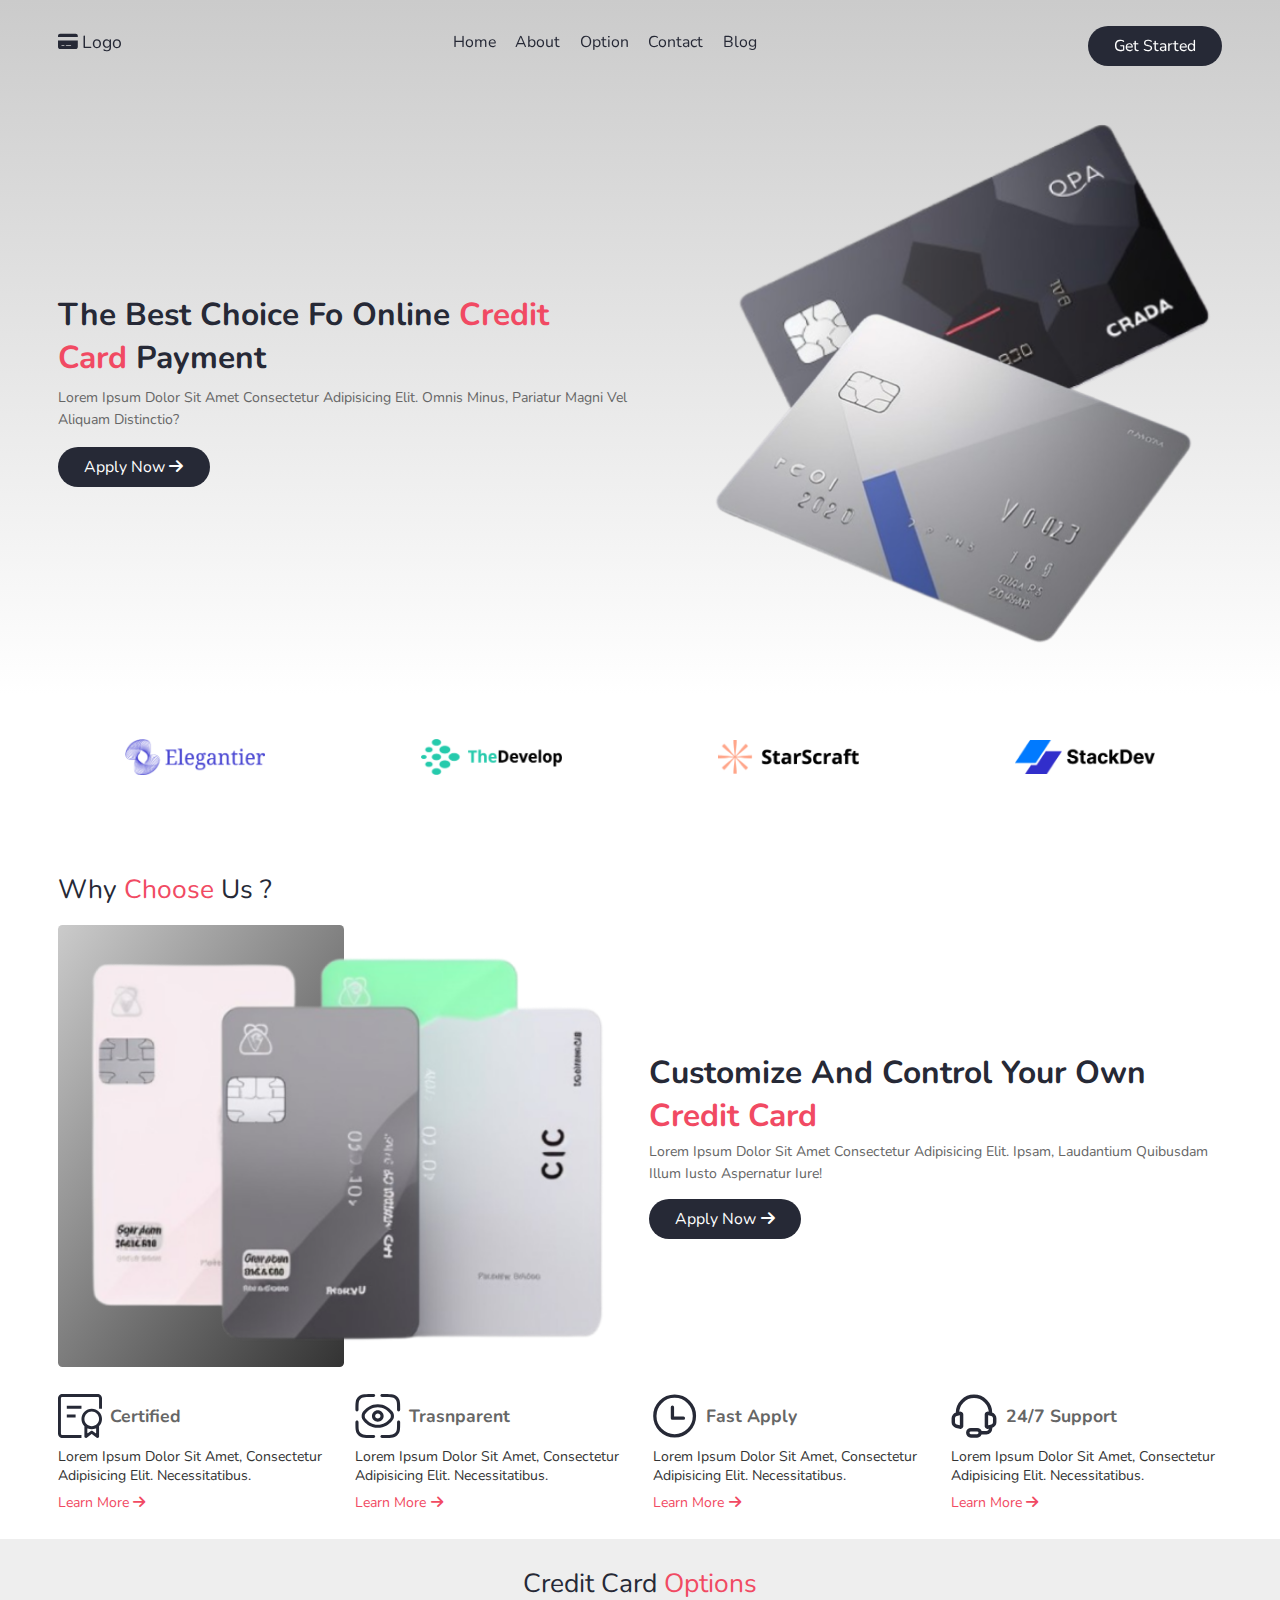
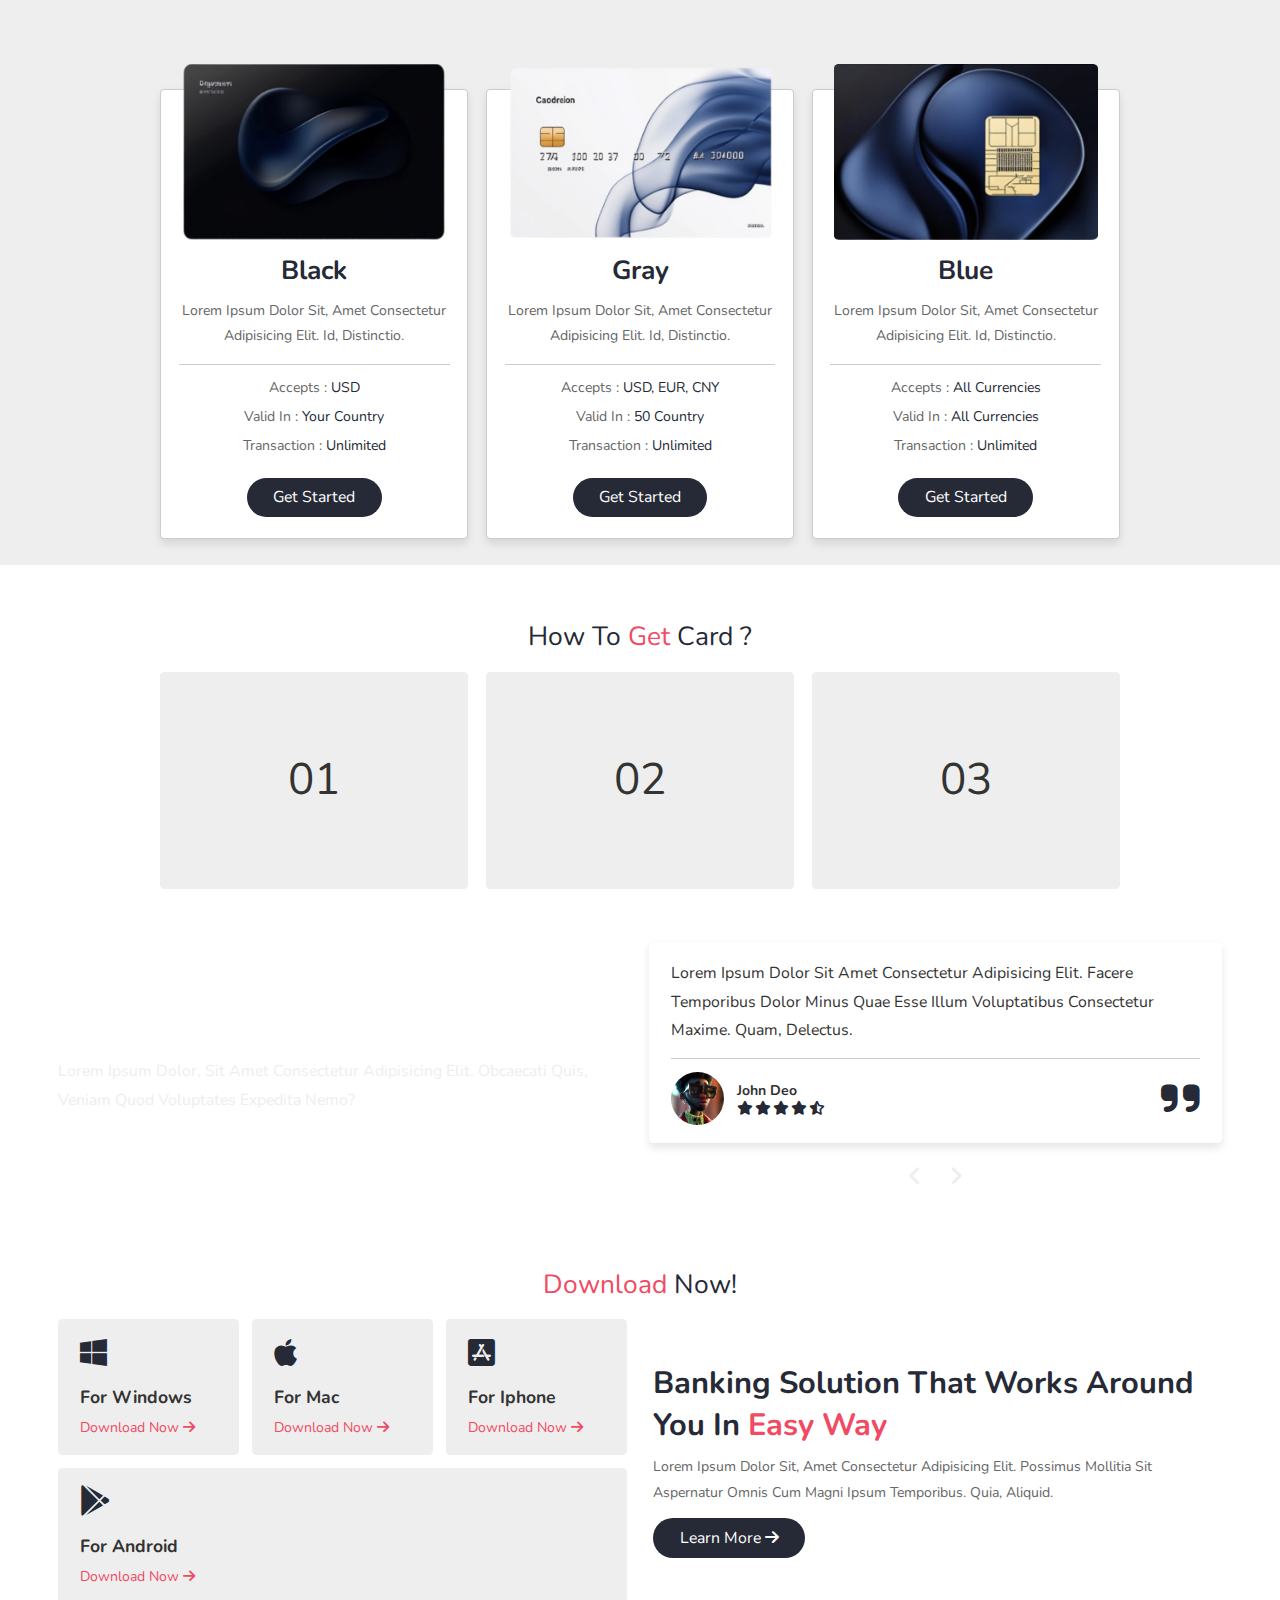
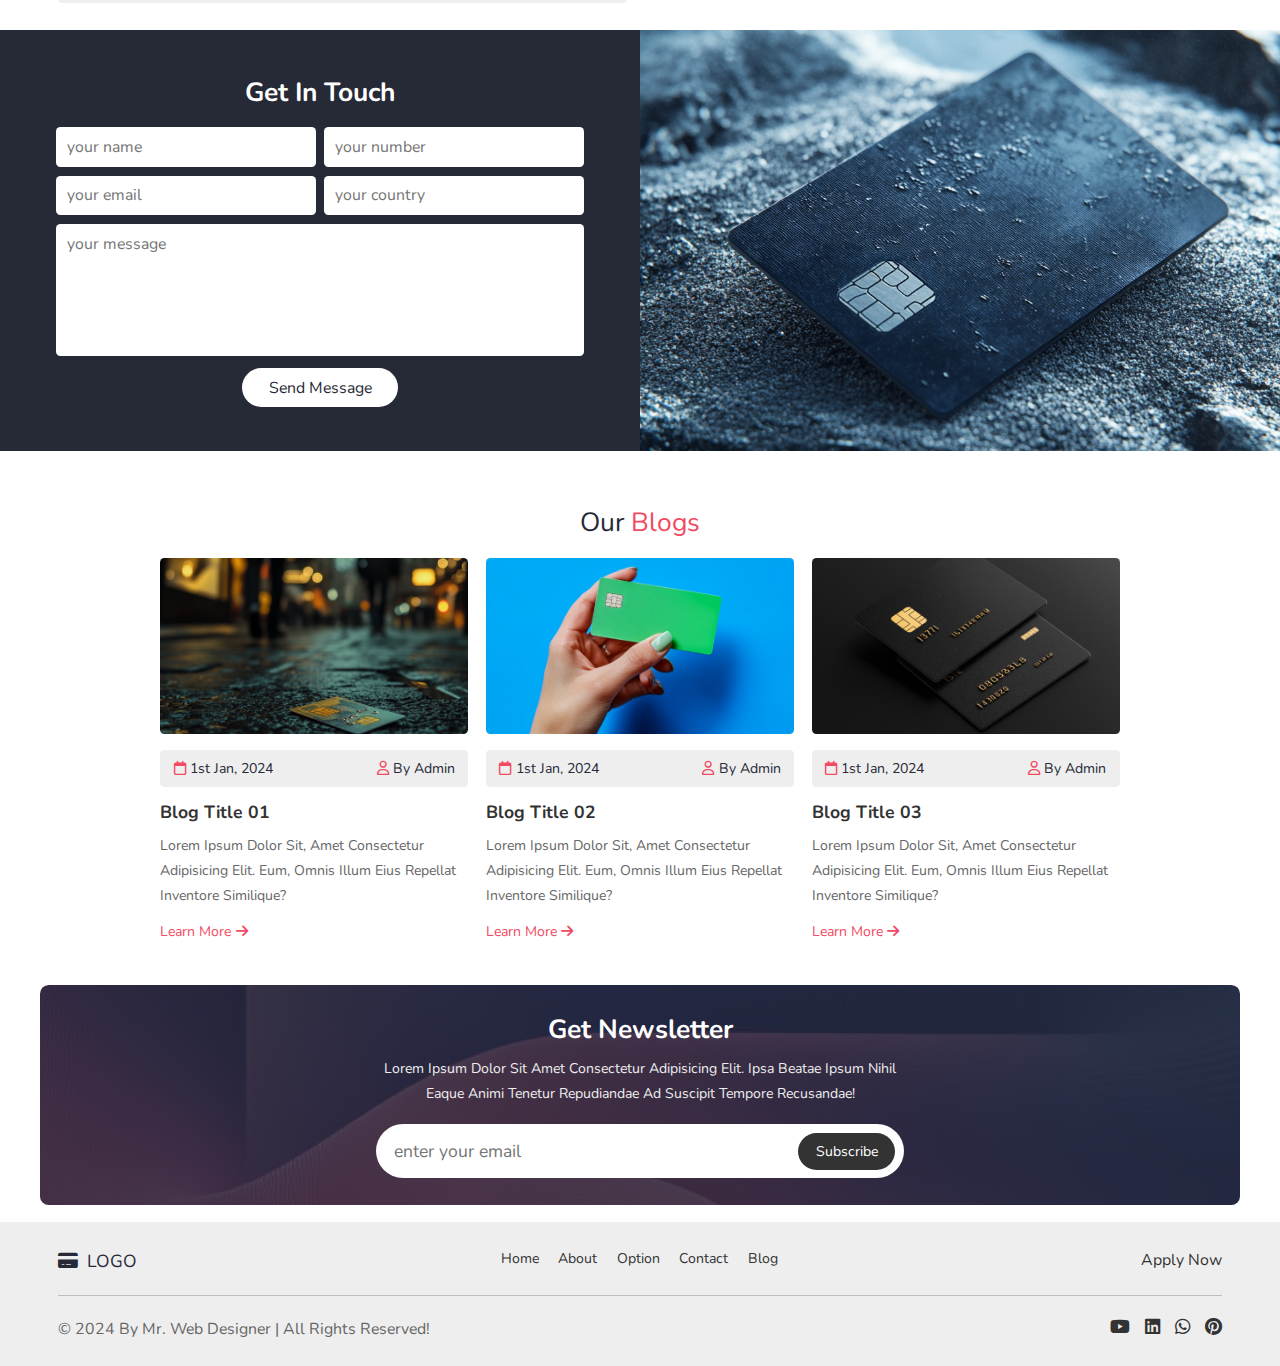
==== index.html @ 4e1fa59e "start project" ====
<!DOCTYPE html>
<html lang="ko">
<head>
    <meta charset="UTF-8">
    <meta name="viewport" content="width=device-width, initial-scale=1.0">
    <title>card website</title>
    <!--  style link -->
      <link rel="stylesheet" href="css/style.css">
</head>

<body>
<!-- header section -->
<header class="header">

    <section class="flex">
        <a href="#" class="logo"><i class="fas fa-credit-card"></i>logo</a>
        
        <nav  class="navbar"> 
            <a href="#home">home</a>
            <a href="#about">About</a>
            <a href="#option">Option</a>
            <a href="#contact">Contact</a>
            <a href="#blog">Blog</a>
        </nav>
        <a href="#" class="btn">Get Started</a>
        <!-- 1000이하 일때 메뉴 작업 -->
        <div id="menu-btn" class="fas fa-bars-staggered"></div>

    </section>

</header>
<!-- //header section-->

<!-- home section -->
 <div class="home" id="home">
    <section class="flex">
        <div class="content">
            <h3>The Best Choice Fo Online <span>credit Card</span> Payment</h3>
            <p>Lorem Ipsum Dolor Sit amet consectetur adipisicing elit. Omnis minus, 
                pariatur magni vel aliquam distinctio?</p>
                <a href="#" class="btn">Apply Now<i class="fas fa-arrow-right"></i></a>
        </div>
        <div class="image">
            <img src="images/home_img.png" alt="">
        </div>
    </section>
 </div>
<!-- //home section -->

<!-- partners section -->
 <section class="partners">
    <div class="box-container">
        <img src="images/partner-1.png" alt="" class="box">
        <img src="images/partner-2.png" alt="" class="box">
        <img src="images/partner-3.png" alt="" class="box">
        <img src="images/partner-4.png" alt="" class="box">
    </div>
 </section>
<!-- //partners section -->

<!-- about section -->
 <section class="about" id="about">
    <div class="heading">why <span>choose</span> us ?</div>

    <div class="row">
        <div class="images">
            <img src="images/about-img.png" alt="">
        </div>
        <div class="content">
            <h3>customize and control your own <span>credit card</span></h3>
            <p>Lorem ipsum dolor sit amet consectetur adipisicing elit. Ipsam, laudantium quibusdam illum iusto aspernatur iure!</p>
            <a href="#" class="btn">Apply Now<i class="fas fa-arrow-right"></i></a>
        </div>
    </div>    
    <div class="box-container">
            <div class="box">
                <div class="info">
                    <img src="images/info-1.svg" alt="">
                    <h3>certified</h3>
                </div>
                <p>Lorem ipsum dolor sit amet, consectetur adipisicing elit. Necessitatibus.</p>
                    <a href="#" class="btn-2">Learn More<i class="fas fa-arrow-right"></i></a>
            </div>
            <div class="box">
                <div class="info">
                    <img src="images/info-2.svg" alt="">
                    <h3>trasnparent</h3>
                </div>
                <p>Lorem ipsum dolor sit amet, consectetur adipisicing elit. Necessitatibus.</p>
                <a href="#" class="btn-2">Learn More<i class="fas fa-arrow-right"></i></a>
            </div>
            <div class="box">
                <div class="info">
                    <img src="images/info-3.svg" alt="">
                    <h3>fast apply</h3>
                </div>
                <p>Lorem ipsum dolor sit amet, consectetur adipisicing elit. Necessitatibus.</p>
                <a href="#" class="btn-2">Learn More<i class="fas fa-arrow-right"></i></a>
            </div>

            <div class="box">
                
                <div class="info">
                    <img src="images/info-4.svg" alt="">
                    <h3>24/7 support</h3>
                </div>
                
                <p>Lorem ipsum dolor sit amet, consectetur adipisicing elit. Necessitatibus.</p>
                <a href="#" class="btn-2">Learn More<i class="fas fa-arrow-right"></i></a>

            </div>
    </div>
 </section>
<!-- //about section -->

<!-- option section -->
 <div class="option" id="option">
    <div class="heading">credit card <span>options</span></div>
    <section class="box-container">

        <div class="box">
            <img src="images/card-1.png" alt="">
            <h3>Black</h3>
            <p>Lorem ipsum dolor sit, amet consectetur adipisicing elit. Id, distinctio.</p>
            <div class="info">
                <p>accepts : <span>USD</span></p>
                <p>valid in : <span>your country</span></p>
                <p>transaction : <span>unlimited</span></p>
            </div>
            <a href="#" class="btn">get Started</a>
        </div>
        <div class="box">
            <img src="images/card-2.png" alt="">
            <h3>Gray</h3>
            <p>Lorem ipsum dolor sit, amet consectetur adipisicing elit. Id, distinctio.</p>
            <div class="info">
                <p>accepts : <span>USD, eUR, CNY</span></p>
                <p>valid in : <span>50 country</span></p>
                <p>transaction : <span>unlimited</span></p>
            </div>
            <a href="#" class="btn">get Started</a>
        </div>
        <div class="box">
            <img src="images/card-3.png" alt="">
            <h3>Blue</h3>
            <p>Lorem ipsum dolor sit, amet consectetur adipisicing elit. Id, distinctio.</p>
            <div class="info">
                <p>accepts : <span>all currencies</span></p>
                <p>valid in : <span>all currencies</span></p>
                <p>transaction : <span>unlimited</span></p>
            </div>
            <a href="#" class="btn">get Started</a>
        </div>


    </section>
 </div>
<!-- //option section -->

<!-- steps section -->
<section class="steps">
    <div class="heading">how to <span>get</span> card ?</div>
    <div class="box-container">
        <div class="box">
            <img src="images/step-1.svg" alt="">
            <h3>download the app</h3>
            <p>Lorem ipsum, dolor sit amet consectetur adipisicing elit. Reiciendis eveniet tempora ipsam libero quasi</p>
        </div>
        <div class="box">
            <img src="images/step-2.svg" alt="">
            <h3>submit the form</h3>
            <p>Lorem ipsum, dolor sit amet consectetur adipisicing elit. Reiciendis eveniet tempora ipsam libero quasi</p>
        </div>
        <div class="box">
            <img src="images/step-3.svg" alt="">
            <h3>wait till approved</h3>
            <p>Lorem ipsum, dolor sit amet consectetur adipisicing elit. Reiciendis eveniet tempora ipsam libero quasi</p>
        </div>
    </div>
</section>
<!-- //steps section -->

 <!-- reviews section -->
 <div class="reviews">
    <section class="row">
        <div class="content">
            <h3>what users says about our services</h3>
            <p>Lorem ipsum dolor, sit amet consectetur adipisicing elit. Obcaecati quis, veniam quod voluptates expedita nemo?</p>
        </div>

        <div class="slider-container">
            <div class="slider">
                <div class="slide active">
                    <p>Lorem ipsum dolor sit amet consectetur adipisicing elit. Facere temporibus dolor minus quae esse illum voluptatibus consectetur maxime. Quam, delectus.</p>
                    <div class="user">
                        <img src="images/pic-1.png" alt="">
                        <div class="info">
                            <h3>john deo</h3>
                            <div class="stars">
                                <i class="fas fa-star"></i>
                                <i class="fas fa-star"></i>
                                <i class="fas fa-star"></i>
                                <i class="fas fa-star"></i>
                                <i class="fas fa-star-half-stroke"></i>
                            </div>
                        </div>
                        <i class="fas fa-quote-right"></i>
                    </div>
                </div>
                <div class="slide">
                    <p>Lorem ipsum dolor sit amet consectetur adipisicing elit. Facere temporibus dolor minus quae esse illum voluptatibus consectetur maxime. Quam, delectus.</p>
                    <div class="user">
                        <img src="images/pic-2.png" alt="">
                        <div class="info">
                            <h3>john deo</h3>
                            <div class="stars">
                                <i class="fas fa-star"></i>
                                <i class="fas fa-star"></i>
                                <i class="fas fa-star"></i>
                                <i class="fas fa-star-half-stroke"></i>
                                <i class="fa-regular fa-star"></i>
                            </div>
                        </div>
                        <i class="fas fa-quote-right"></i>
                    </div>
                </div>
                <div class="slide">
                    <p>Lorem ipsum dolor sit amet consectetur adipisicing elit. Facere temporibus dolor minus quae esse illum voluptatibus consectetur maxime. Quam, delectus.</p>
                    <div class="user">
                        <img src="images/pic-3.png" alt="">
                        <div class="info">
                            <h3>john deo</h3>
                            <div class="stars">
                                <i class="fas fa-star"></i>
                                <i class="fas fa-star"></i>
                                <i class="fas fa-star"></i>
                                <i class="fas fa-star"></i>
                                <i class="fas fa-star"></i>
                            </div>
                        </div>
                        <i class="fas fa-quote-right"></i>
                    </div>
                </div>
                <div class="slide">
                    <p>Lorem ipsum dolor sit amet consectetur adipisicing elit. Facere temporibus dolor minus quae esse illum voluptatibus consectetur maxime. Quam, delectus.</p>
                    <div class="user">
                        <img src="images/pic-4.png" alt="">
                        <div class="info">
                            <h3>john deo</h3>
                            <div class="stars">
                                <i class="fas fa-star"></i>
                                <i class="fas fa-star"></i>
                                <i class="fas fa-star-half-stroke"></i>
                                <i class="fa-regular fa-star"></i>
                                <i class="fa-regular fa-star"></i>
                            </div>
                        </div>
                        <i class="fas fa-quote-right"></i>
                    </div>
                </div>

            </div>

            <div class="controls">
                <div id="prev" onclick="prev()" class="fas fa-angle-left"></div>
                <div id="next" onclick="next()" class="fas fa-angle-right"></div>
            </div>
        </div>

    </section>
 </div>
 <!-- //reviews section -->

 <!-- download section -->
  <section class="download">
    <div class="heading"><span>download</span> now!</div>

    <div class="row">
        <div class="box-container">
            <div class="box">
                <i class="fab fa-windows icon"></i>
                <h3>for windows</h3>
                <a href="#" class="btn-2">download now<i class="fas fa-arrow-right"></i></a>
            </div>
            <div class="box">
                <i class="fab fa-apple icon"></i>
                <h3>for mac</h3>
                <a href="#" class="btn-2">download now<i class="fas fa-arrow-right"></i></a>
            </div>
            <div class="box">
                <i class="fab fa-app-store-ios icon"></i>
                <h3>for iphone</h3>
                <a href="#" class="btn-2">download now<i class="fas fa-arrow-right"></i></a>
            </div>
            <div class="box">
                <i class="fab fa-google-play icon"></i>
                <h3>for android</h3>
                <a href="#" class="btn-2">download now<i class="fas fa-arrow-right"></i></a>
            </div>
        </div>

        <div class="content">
            <h3>Banking Solution That Works Around You in <span>Easy Way</span></h3>
            <p>Lorem ipsum dolor sit, amet consectetur adipisicing elit. Possimus mollitia sit aspernatur omnis cum magni ipsum temporibus. Quia, aliquid.</p>
            <a href="#" class="btn">Learn more<i class="fas fa-arrow-right"></i></a>

        </div>
    </div>
  </section>
 <!-- //download section -->

 <!-- contact section -->

 <div class="contact" id="contact">
    <div class="row">
        <form action="" class="form">
            <div class="box">
                <h3>get in touch</h3>
                <div class="flex">
                    <input type="text" placeholder="your name" class="input">
                    <input type="text" placeholder="your number" class="input">
                    <input type="text" placeholder="your email" class="input">
                    <input type="text" placeholder="your country" class="input">
                </div>
                    <textarea name="" id="" placeholder="your message"></textarea>
                    <input type="submit" value="send message" class="btn">
               
            </div>
        </form>

        <div class="image">
            <img src="images/contact-img.png" alt="">
        </div>
    </div>
 </div>
 <!-- //contact section -->

 <!-- blog section -->
 <section class="blog" id="blog">
    <div class="heading">our <span>blogs</span></div>
    <div class="box-container">
        <div class="box">
            <img src="images/blog-1.png" alt="">
            <div class="info">
                <a href="#"><i class="fa-regular fa-calendar"></i><span>1st jan, 2024</span></a>
                <a href="#"><i class="far fa-user"></i><span>by admin</span></a>
            </div>
            <h3>blog title 01</h3>
            <p>Lorem ipsum dolor sit, amet consectetur adipisicing elit. Eum, omnis illum eius repellat inventore similique?</p>
            <a href="#" class="btn-2">learn more<i class="fas fa-arrow-right"></i></a>
        </div>
        <div class="box">
            <img src="images/blog-2.png" alt="">
            <div class="info">
                <a href="#"><i class="fa-regular fa-calendar"></i><span>1st jan, 2024</span></a>
                <a href="#"><i class="far fa-user"></i><span>by admin</span></a>
            </div>
            <h3>blog title 02</h3>
            <p>Lorem ipsum dolor sit, amet consectetur adipisicing elit. Eum, omnis illum eius repellat inventore similique?</p>
            <a href="#" class="btn-2">learn more<i class="fas fa-arrow-right"></i></a>
        </div>
        <div class="box">
            <img src="images/blog-3.png" alt="">
            <div class="info">
                <a href="#"><i class="fa-regular fa-calendar"></i><span>1st jan, 2024</span></a>
                <a href="#"><i class="far fa-user"></i><span>by admin</span></a>
            </div>
            <h3>blog title 03</h3>
            <p>Lorem ipsum dolor sit, amet consectetur adipisicing elit. Eum, omnis illum eius repellat inventore similique?</p>
            <a href="#" class="btn-2">learn more<i class="fas fa-arrow-right"></i></a>
        </div>
    </div>
 </section>
 <!-- //blog section -->

 <!-- newsletter section -->
  <div class="newsletter">
    <section>
        <form action="">
            <h3>get newsletter</h3>
            <p>Lorem ipsum dolor sit amet consectetur adipisicing elit. Ipsa beatae ipsum nihil eaque animi tenetur repudiandae ad suscipit tempore recusandae!</p>
            <div class="flex">
                <input type="text" placeholder="enter your email" maxlength="30">
                <input type="submit" value="subscribe">
            </div>
        </form>
    </section>
  </div>
 <!-- //newsletter section -->

 <!-- footer -->
  <footer class="footer">
    <section>
        <div class="flex">
            <a href="#" class="logo"><i class="fas fa-credit-card"></i> LOGO</a>
            <nav  class="link"> 
                <a href="#home">home</a>
                <a href="#about">about</a>
                <a href="#option">option</a>
                <a href="#contact">contact</a>
                <a href="#blog">blog</a>
            </nav>
            <a href="#" class="extra-link">apply now</a>
        </div>
        <div class="credit">
            <p>&copy; 2024 by mr. web designer | all rights reserved!</p>
            <div class="share">
                <a href="#" class="fa-brands fa-youtube"></a>
                <a href="#" class="fa-brands fa-linkedin"></a>
                <a href="#" class="fa-brands fa-whatsapp"></a>
                <a href="#" class="fa-brands fa-pinterest"></a>
            </div>
        </div>
    </section>
  </footer>
 <!-- //footer -->
 
<!-- script link -->
<script src="js/script.js"></script>
</body>
</html>
---- css/style.css ----
/* font awesome cdn link */
@import url('https://cdnjs.cloudflare.com/ajax/libs/font-awesome/6.6.0/css/all.min.css');

/* google fonts cnd link */
@import url('https://fonts.googleapis.com/css2?family=Nunito:ital,wght@0,200..1000;1,200..1000&display=swap');

:root {
    --main-color:#262936;
    --sub-color:#F14A63;
    --black:#333;
    --white:#fff;
    --light-bg:#eee;
    --gradient-bg:#CBCBCB;
    --light-color:#666;
    --light-white:rgba(255,255,255,.3);
    --box-shadow: 0 .5rem 1rem rgba(0, 0, 0, .1);
    --border:.1rem solid rgba(0,0,0,.2)


}

* {
    font-family: "Nunito", sans-serif;
    box-sizing: border-box;
    margin: 0; 
    padding:  0;
    text-decoration: none; 
    border: none;
    outline: none;
    text-transform: capitalize;
    transition: .2s linear;
}

html {
    font-size: 65%;
    scroll-behavior: smooth;
    overflow-x:hidden;
    scroll-padding-top: 8rem;
}
::-webkit-scrollbar{
    width: 1rem;
}
::-webkit-scrollbar-track{
    background-color: transparent;
}
::-webkit-scrollbar-thumb{
    background-color: var(--main-color);
}

section{
    margin: 0 auto;
    max-width: 1200px;
    padding: 3rem 2rem;
}

.btn {
    display: inline-block;
    margin-top: 1rem;
    cursor: pointer;
    padding: 1rem 3rem;
    font-size: 1.8rem;
    color: var(--white);
    background-color: var(--main-color);
    border-radius: 5rem;
    overflow: hidden;
    position: relative;
    z-index: 0;
}

.btn i {
    margin-left: .5rem;
}
.btn:hover i {
    margin-left: 1rem;
}

.btn::before {
    content: '';
    position: absolute;
    top: 0;
    right: 0;
    height: 100%;
    width: 0%;
    z-index: -1;
    
    background-color: var(--sub-color);
    border-radius: 5rem;
    transition: .2s linear;
}
.btn:hover::before {
    left:0;
    width: 100%;
}
.btn-2{
    display: inline-block;
    font-size: 1.6rem;
    margin-top: 1rem;
    color: var(--sub-color);
}
.btn-2 i{
    margin-left: .5rem;
}
.btn-2:hover i{
    margin-left: 1rem;
}


.heading{
    margin-bottom: 2rem;
    text-align: center;
    font-size: 3rem;
    color: var(--main-color);
    padding-top:3rem;
}
.heading span{
    color: var(--sub-color);
}

.header {
    position: fixed;
    top:0;
    left:0;
    right: 0;
    z-index: 1000;
}
.header .flex {
    display: flex;
    align-items: center;
    justify-content: space-between;
    padding: 2rem;
}

.header.active{
    background-color: var(--white);
    box-shadow: var(--box-shadow);
}

.header .flex .logo {
    font-size: 2rem;
    color: var(--main-color);
}
.header .flex .logo i {
    margin-right: .5rem;
    color: var(--main-color);
}
.header .flex .navbar a{
    margin: 0 1rem;
    font-size: 1.8rem;
    color: var(--main-color);
}

.header .flex .navbar a:hover {
    color: var(--sub-color);
}

#menu-btn {
    display: none;
    font-size: 2.5rem;
    color: var(--main-color);
    
}

.home{
    background: linear-gradient(180deg, var(--gradient-bg),var(--white));
    padding-top: 10rem;
}
.home .flex {
    display: flex;
    flex-wrap: wrap-reverse;
    align-items: center;
    gap: 2rem;
}
.home .flex .image{
    flex: 1 1 40rem
}
.home .flex .image img{
    width: 100%;
    animation: float 3s ease-out infinite;
}
@keyframes float {
    0%, 100% {
        transform: translateY(0);
    }
    50%{
        transform: translateY(-2rem);
    }
}
.home .flex .content{
    flex: 1 1 40rem
}
.home .flex .content h3{
    font-size: 3.6rem;
    color: var(--main-color);
}
.home .flex .content span{
    color: var(--sub-color);
}

.home .flex .content p{
    line-height: 1.6;
    font-size: 1.6rem;
    padding: .8rem 0;
    color: var(--light-color);
}

.partners .box-container{
    padding: 2rem 0;
    display: grid;
    grid-template-columns: repeat(auto-fit, 16rem);
    gap: 2.5rem;
    align-items: center;
    justify-content: space-around;
}
.partners .box-container .box{
   width: 100%;
}
.about .heading{
    text-align: left;
}
.about .row{
    display: flex;
    flex-wrap: wrap;
    gap:2rem;
    align-items: center;
}
.about .row .images{
    flex: 1 1 45rem;
    position: relative;
    z-index: 0;
} 
.about .row .images::before{
    content: '';
    position: absolute;
    top:0;
    left:0;
    height: 100%;
    width: 50%;
    border-radius: .5rem;
    background: linear-gradient(125deg, var(--gradient-bg), var(--black));
    z-index: -1;
    transition: .2s linear;
}

.about .row .images:hover::before{
    transform: translateX(20%) rotate(90deg);
    width: 60%;
}
.about .row .images:hover img{
    transform: scale(.8);
}

.about .row .images img{
    width: 100%;
}
.about .row .content{
    flex: 1 1 45rem;
}

.about .row .content h3 {
    font-size: 3.6rem;
    color: var(--main-color);
}
.about .row .content span{
    color: var(--sub-color);
}
.about .row .content p{
    font-size: 1.6rem;
    line-height: 1.6;
    color: var(--light-color);
    padding: .5rem 0;
}

.about .box-container{
    display: flex;
    flex-wrap: wrap;
    gap: 3rem;
    margin-top: 3rem;
}

.about .box-container .box{
    flex: 1 1 20rem;
}

.about .box-container .box .info {
    display: flex;
    align-items: center;
    gap: 1rem;
    margin-bottom: 1rem;
}

.about .box-container .box .info img{
    height: 5rem;
    
}
.about .box-container .box .info h3{
    font-size: 2rem;
    color: var(--light-color);
}
.about .box-container .box p{
    font-size: 1.6rem;
    color: var(--black);
}
.option{
    background: var(--light-bg);
}
.option .box-container{
    display: grid;
    grid-template-columns: repeat(auto-fit, 35rem);
    align-items: flex-start;
    justify-content: center;
    gap: 2rem;
}
.option .box-container .box{
    border-radius: .5rem;
    background: var(--white);
    border: var(--border);
    box-shadow: var(--box-shadow);
    padding: 2rem;
    margin-top: 5rem;
    text-align: center;
}
.option .box-container .box img{
    height: 20rem;
    width: 30rem;
    transform:  translateY(-5rem);
    object-fit: cover;
    border-radius: .5rem;
}
.option .box-container .box:hover img{
    transform: translateY(-7rem);
}

.option .box-container .box h3{
    margin-top: -4rem;
    margin-bottom: 1rem;
    font-size: 3rem;
    color: var(--main-color);
}

.option .box-container .box p{
    font-size: 1.6rem;
    line-height: 1.8;
    color: var(--light-color);
    padding: .2rem 0;
}
.option .box-container .box .info{
    border-top:var(--border) ;
    margin-top: 1.5rem;
    padding: 1rem 0;
}
.option .box-container .box .info span{
    color: var(--main-color);
}

.steps .box-container{
    display: grid;
    grid-template-columns: repeat(auto-fit, 35rem);
    align-items: flex-start;
    justify-content: center;
    gap: 2rem;
}

.steps .box-container .box{
    padding: 2rem;
    position: relative;
    text-align: center;
}

.steps .box-container .box::before{
    content: '01';
    position: absolute;
    top: 0;
    left: 0;
    height: 100%;
    width: 100%;
    display: flex;
    align-items: center;
    justify-content: center;
    color: var(--black);
    background: var(--light-bg);
    border-radius: .5rem;
    transition: .3s ease-in-out;
    font-size: 5rem;
}
.steps .box-container .box:hover::before{
    top:1rem;
    left: 1rem;
    height: 5rem;
    width: 6rem;
    font-size: 2.5rem;
}
.steps .box-container .box:nth-child(2)::before{
    content: '02';
}
.steps .box-container .box:nth-child(3)::before{
    content: '03';
}

.steps .box-container .box img{
    height: 7rem;
}
.steps .box-container .box h3{
    font-size: 2rem;
    color: var(--black);
    margin: 1rem 0;
}
.steps .box-container .box p{
    font-size: 1.6rem;
    line-height: 1.8;
    color: var(--light-color);
}

.reviews{
    background: url('../images/r_bg.png') no-repeat;
    background-size: cover;
    background-position: center;
    background-attachment: fixed;
}
.reviews .row{
    display: flex;
    flex-wrap: wrap;
    gap: 2rem;
    align-items: center;
}
.reviews .row .content{
    flex: 1 1 40rem;
}
.reviews .row .content h3{
    font-size: 2.5rem;
    color: var(--white);
    margin-bottom: 1.5rem;
}
.reviews .row .content p{
    font-size: 1.8rem;
    line-height: 1.8;
    color: var(--light-bg);
    
}   
.reviews .row .slider-container{
    flex: 1 1 40rem;
}

.reviews .row .slider-container .slide{
    padding: 2rem 2.5rem;
    background-color: var(--white);
    box-shadow: var(--box-shadow);
    border-radius: .5rem;
    user-select: none;
    display: none;
}
.reviews .row .slider-container .slide.active{
    display: inline-block;
    animation: slide .4s ease-out backwards;
}

@keyframes slide{
    0%{
        opacity: 0;
        scale: .5;
    }
}

.reviews .row .slider-container .slide p{
    line-height: 1.8;
    font-size: 1.8rem;
    color: var(--black);
    animation: slide .4s .2s ease-out backwards;
}
.reviews .row .slider-container .slide .user{
    display: flex;
    align-items: center;
    gap: 1.5rem;
    padding-top: 1.5rem;
    margin-top: 1.5rem;
    border-top: var(--border);
    animation: slide .4s .4s ease-out backwards;
}
.reviews .row .slider-container .slide .user img{
    height: 6rem;
    width: 6rem;
    border-radius: 50%;
    object-fit: cover;
}
.reviews .row .slider-container .slide h3{
    font-size: 1.6rem;
    color: var(--black);
    margin-bottom: .2rem;
}
.reviews .row .slider-container .slide .stars i{
    color: var(--main-color);
    font-size: 1.6rem;
}
.reviews .row .slider-container .slide .fa-quote-right{
    font-size: 5rem;
    color: var(--main-color);
    margin-left: auto;
}
.reviews .row .slider-container .controls{
    color: var(--light-bg);
    text-align: center;
    margin-top: 2.5rem;
}
.reviews .row .slider-container .controls div{
    font-size: 2.5rem;
    margin: 0 1.5rem;
    cursor: pointer;
}
.reviews .row .slider-container .controls div:hover{
    color: var(--light-white);
}

.download .row{
    display: flex;
    align-items: center;
    flex-wrap: wrap;
    gap: 3rem;
}
.download .row .box-container{
    flex: 1 1 40rem;
    display: flex;
    align-items: center;
    flex-wrap: wrap;
    gap: 1.5rem;
}
.download .row .box-container .box{
    flex: 1 1 20rem;
    padding: 2rem 2.5rem;
    border-radius: .5rem;
    background: var(--light-bg);
}
.download .row .box-container .box .icon{
    font-size: 3.5rem;
    color: var(--main-color);
    margin-bottom: 2rem;
}
.download .row .box-container .box h3{
    font-size: 2rem;
    color: var(--black);
}

.download .row .content{
    flex: 1 1 40rem;
}
.download .row .content h3{
    font-size: 3.5rem;
    color: var(--main-color);
    margin-bottom: .5rem;
}
.download .row .content span{
    color: var(--sub-color);
}
.download .row .content p{
    line-height: 1.8;
    font-size: 1.6rem;
    color: var(--light-color);
    padding: .5rem 0;
}
.contact .row{
    display: flex;
    flex-wrap: wrap-reverse;
}

.contact .row .image{
    flex: 1 1 40rem;
}
.contact .row .image img{
    height: 100%;
    width: 100%;
    object-fit: cover;
}

.contact .row .form{
    flex: 1 1 40rem;
    background-color: var(--main-color);
    display: flex;
    align-items: center;
    justify-content: center;
    padding: 5rem 2rem;
}
.contact .row .form .box{
    max-width: 60rem;
    text-align: center;
}
.contact .row .form h3{
    font-size: 3rem;
    margin-bottom: 2rem;
    color: var(--white);
}
.contact .row .form .flex{
    display: flex;
    flex-wrap: wrap;
    gap: 1rem;
}
.contact .row .form .flex .input{
    flex: 1 1 25rem;
}
.contact .row .form  .input,
.contact .row .form  textarea{
    padding: 1rem 1.2rem;
    text-transform: none;
    border-radius: .5rem;
    font-size: 1.8rem;
    color: var(--black);
}
.contact .row .form  textarea{
    margin-top: 1rem;
    width: 100%;
    resize: none;
    height: 15rem;
}
.contact .row .form  .btn{
    background-color: var(--white);
    color: var(--main-color);
}
.contact .row .form  .btn:hover{
    background-color: var(--light-color);
    color: var(--white);
}

.blog .box-container{
    display: grid;
    grid-template-columns: repeat(auto-fit, 35rem);
    align-items: flex-start;
    justify-content: center;
    gap: 2rem;
}

.blog .box-container .box img{
    height: 20rem;
    width: 100%;
    border-radius: .5rem;
    object-fit: cover;
}
.blog .box-container .box .info{
    margin: 1.5rem 0;
    display: flex;
    align-items: center;
    justify-content: space-between;
    background-color: var(--light-bg);
    padding: 1rem 1.5rem;
    border-radius: .5rem;
}
.blog .box-container .box .info a{
    font-size: 1.6rem;
}
.blog .box-container .box .info a i{
    margin-right: .5rem;
    color: var(--sub-color);
}
.blog .box-container .box .info a span{
    color: var(--main-color);
}
.blog .box-container .box .info a:hover span{
    text-decoration: underline;
}
.blog .box-container .box h3{
    font-size: 2rem;
    color: var(--black);
    margin: .5rem 0;
}
.blog .box-container .box p{
    font-size: 1.6rem;
    line-height: 1.8;
    color: var(--light-color);
    padding: .5rem 0;
}

.newsletter{
    padding:  2rem;
}

.newsletter section{
    background: url('../images/newsletter-bg.png') no-repeat;
    background-size: cover;
    background-position: center;
    border-radius: 1rem;
}
.newsletter form {
    max-width: 60rem;
    margin: 0 auto;
    text-align: center;
}
.newsletter form h3{
    font-size: 3rem;
    color: var(--white);
}
.newsletter form p{
    line-height: 1.8;
    font-size: 1.6rem;
    padding: 1rem 0;
    color: var(--light-bg);
}
.newsletter form .flex{
    margin-top: 1rem;
    display: flex;
    border-radius: 5rem;
    background: var(--white);
    padding: 1rem;
}
.newsletter form .flex input[type="text"]{
    width: 100%;
    padding: 0 1rem;
    font-size: 2rem;
    color: var(--black);
    text-transform: none;
}
.newsletter form .flex input[type="submit"]{
    border-radius: 5rem;
    padding: 1rem 2rem;
    cursor: pointer;
    background-color: var(--black);
    color: var(--white);
    font-size: 1.6rem;
}
.newsletter form .flex input[type="submit"]:hover{
    background-color: var(--sub-color);
}

.footer{
    background: var(--light-bg);
}
.footer .flex{
    display: flex;
    gap: 2rem;
    margin-bottom: 2.5rem;
    border-bottom: var(--border);
    padding-bottom: 2.5rem;
    justify-content: space-between;
}

.footer .flex .logo{
    font-size: 2rem;
    color: var(--main-color);
}
.footer .flex .logo i{
    margin-right: .5rem;
}
.footer .flex .link a{
    margin: 0 1rem;
    font-size: 1.6rem;
    color: var(--black);
}
.footer .flex .link a:hover{
    color: var(--sub-color);
}
.footer .flex .extra-link{
    font-size: 1.8rem;
    color: var(--black);
}
.footer .flex .extra-link:hover{
    color: var(--sub-color);
}
.footer .credit{
    display: flex;
    gap: 3rem;
    justify-content: space-between;
}
.footer .credit p{
    font-size: 1.8rem;
    color: var(--light-color);
}
.footer .credit .share a{
    font-size: 2rem;
    color: var(--black);
    margin-left: 1.5rem;
}
.footer .credit .share a:hover{
    color: var(--sub-color);
}




/* media queries */
@media (max-width: 1280px) {
    html {
        font-size: 55%;
        scroll-padding-top: 6.5rem;
    }
}

@media (max-width: 768px) {
    #menu-btn{
        display: inline-block;
    }
    #menu-btn.fa-xmark{
        transform: rotate(90deg);
    }

    .header .flex .btn {
        display: none;
    }
    .header .flex{
        position: relative;
    }
    .header .flex .navbar {
        position: absolute;
        top:100%;
        left: 0;
        right: 0;
        background-color: var(--light-white);
        backdrop-filter: blur(1rem);
        padding: 1rem;
        border-top: var(--border) ;
        clip-path: polygon(0 0, 100% 0, 100% 0, 0 0);
    }
    .header .flex .navbar.active{
        clip-path: polygon(0 0, 100% 0, 100% 100%, 0 100%);
    }

    .header .flex .navbar a{
        display: block;
        font-size: 2.5rem;
        margin: 2rem;
    }
    .home .flex .content h3{
        font-size: 2.5rem;
    }

    .about .row .content h3{
        font-size: 2.5rem;
    }
    .about .row .content p{
        font-size: 1.6rem;
    }
    .footer .flex{
        flex-flow: column;
        align-items: center;
    }
    .footer .flex .link a{
        display: block;
        margin: 2rem 0;
    }
    .footer .credit{
        flex-flow: column;
        text-align: center;
    }

}

@media (max-width: 480px) {
    html {
        font-size: 50%;
    }
}
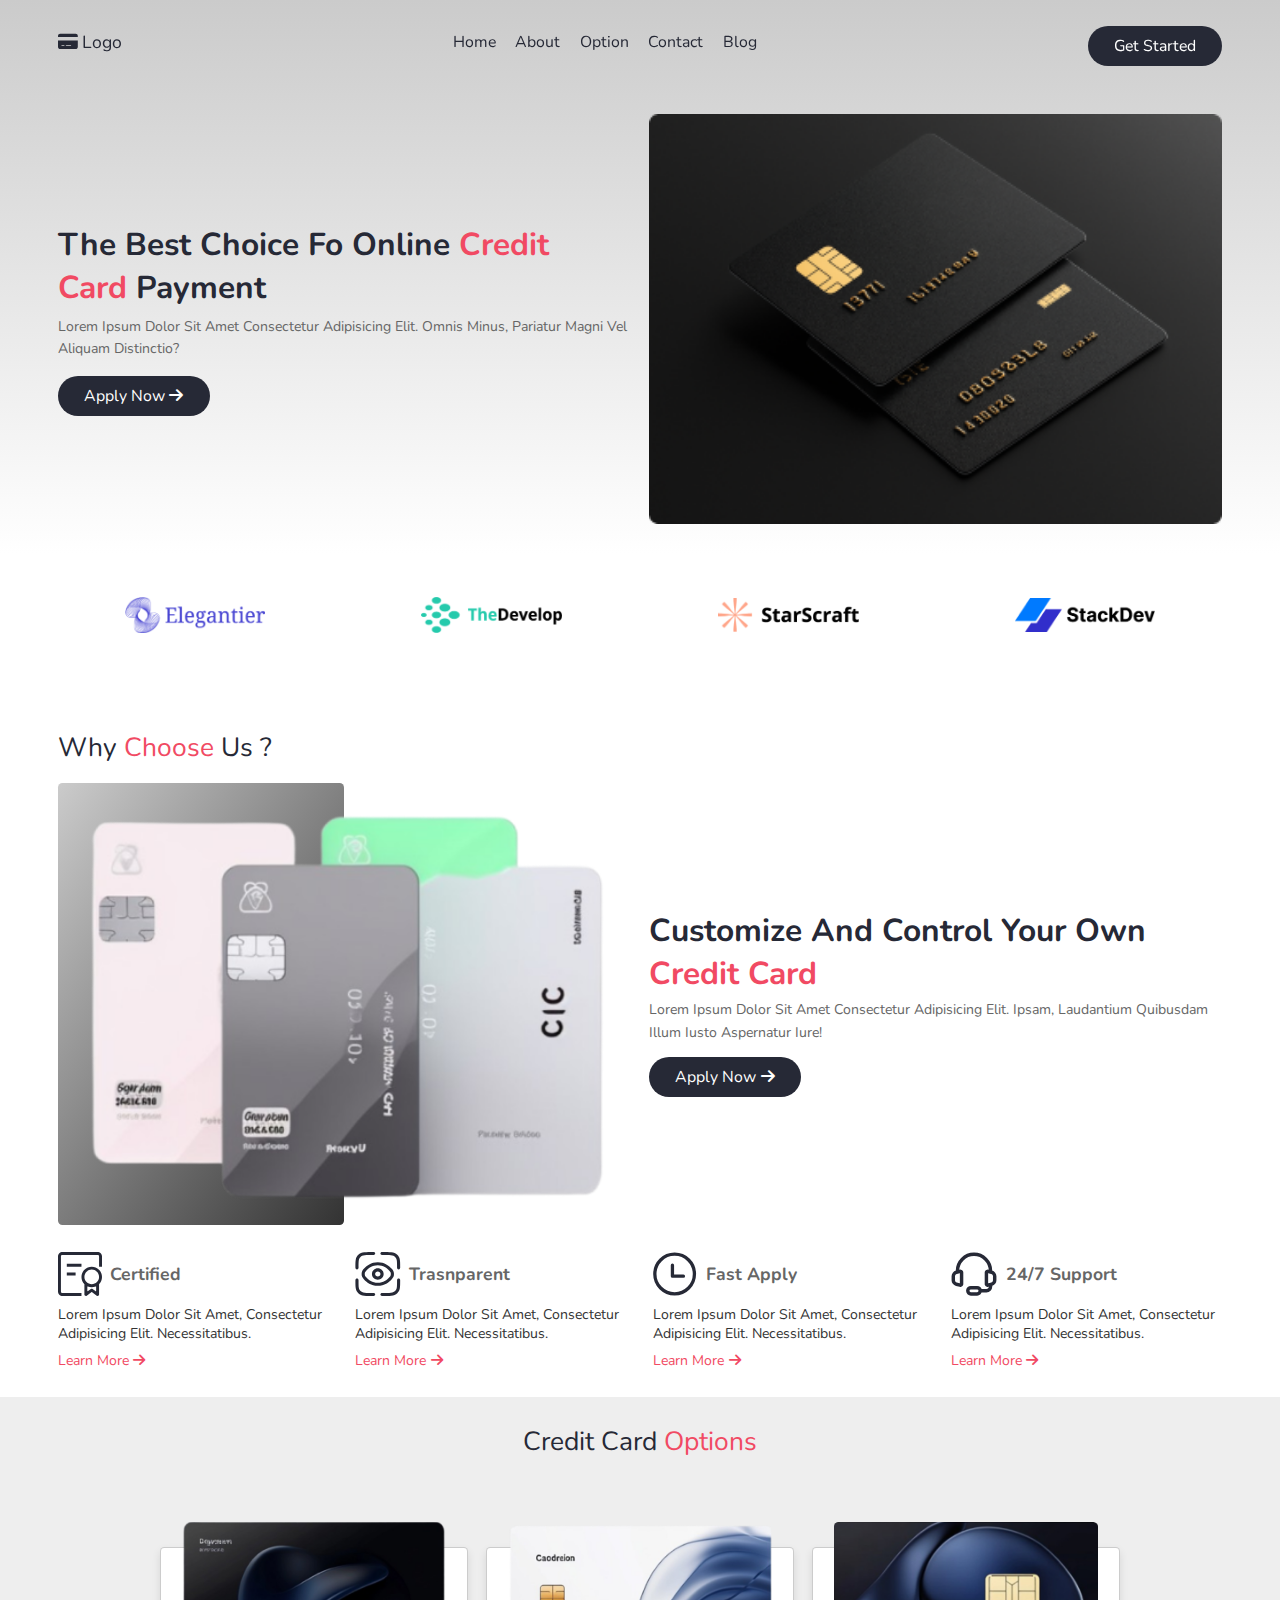
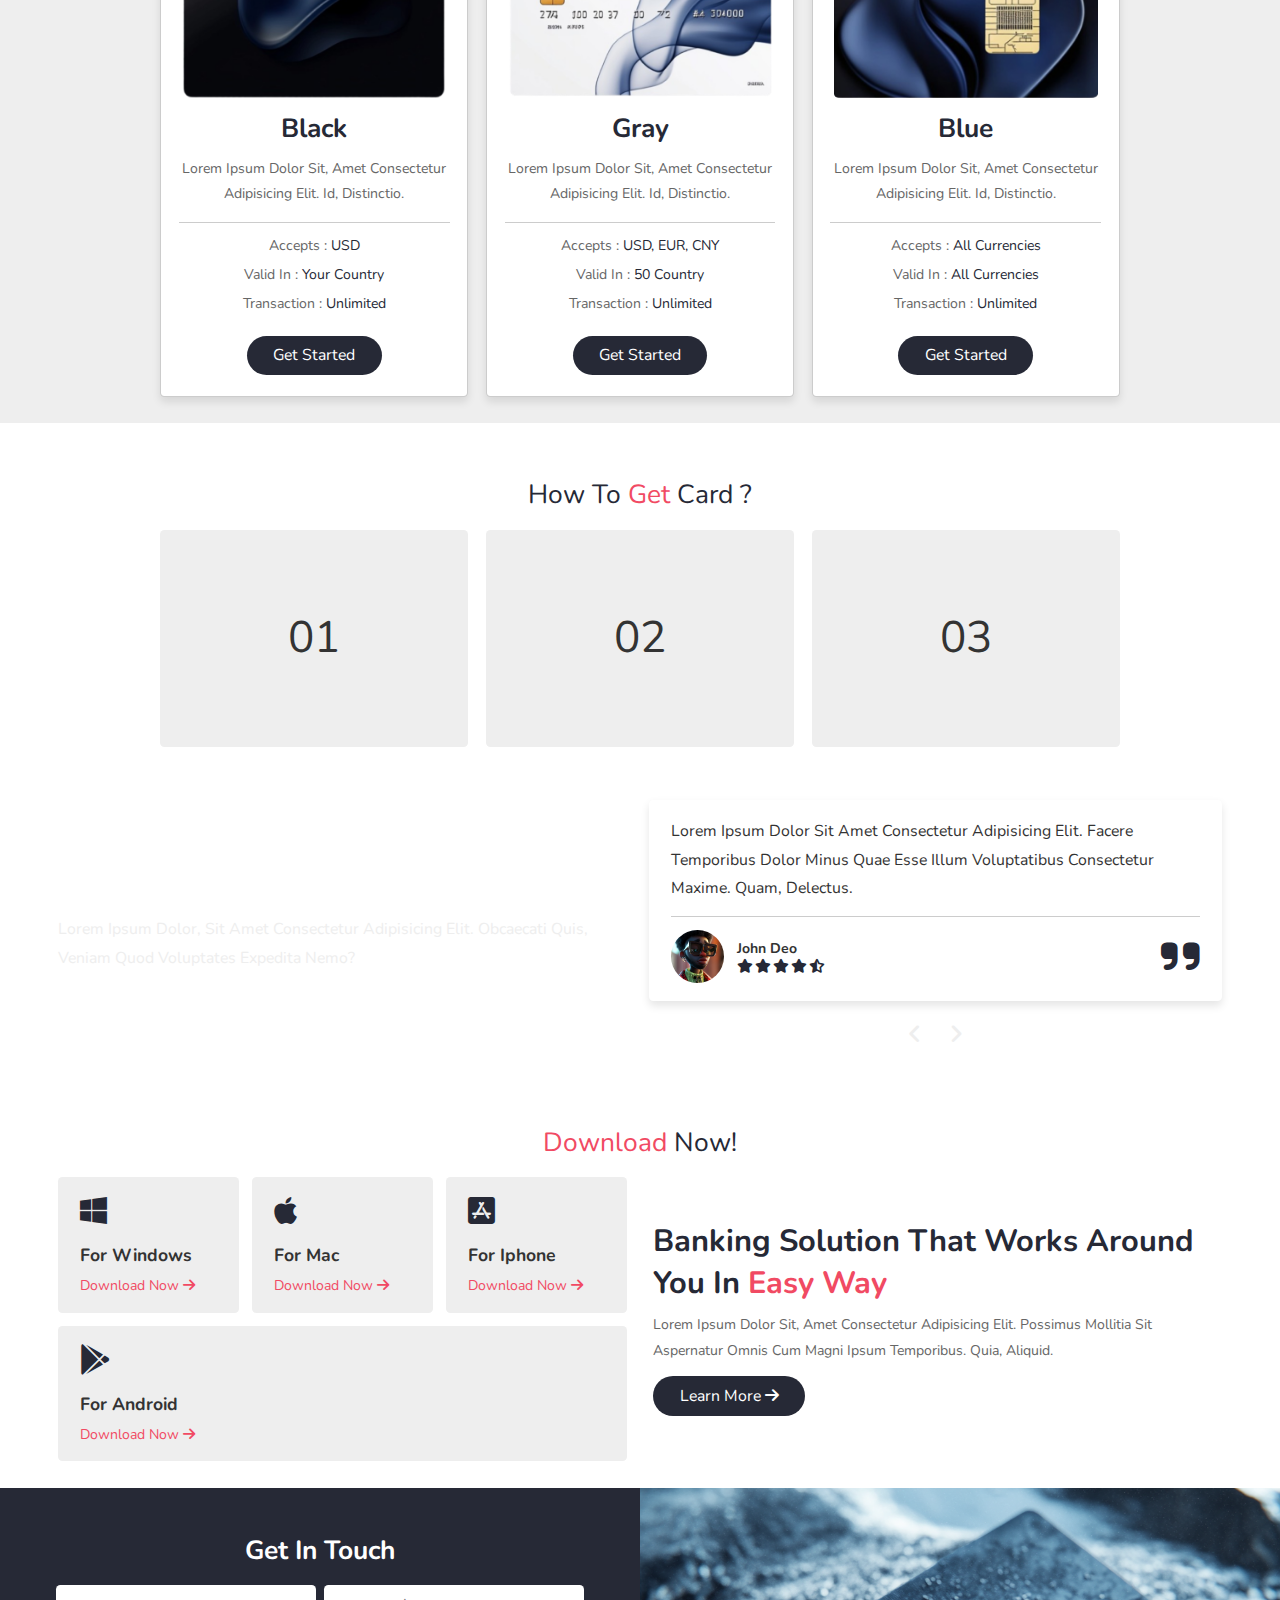
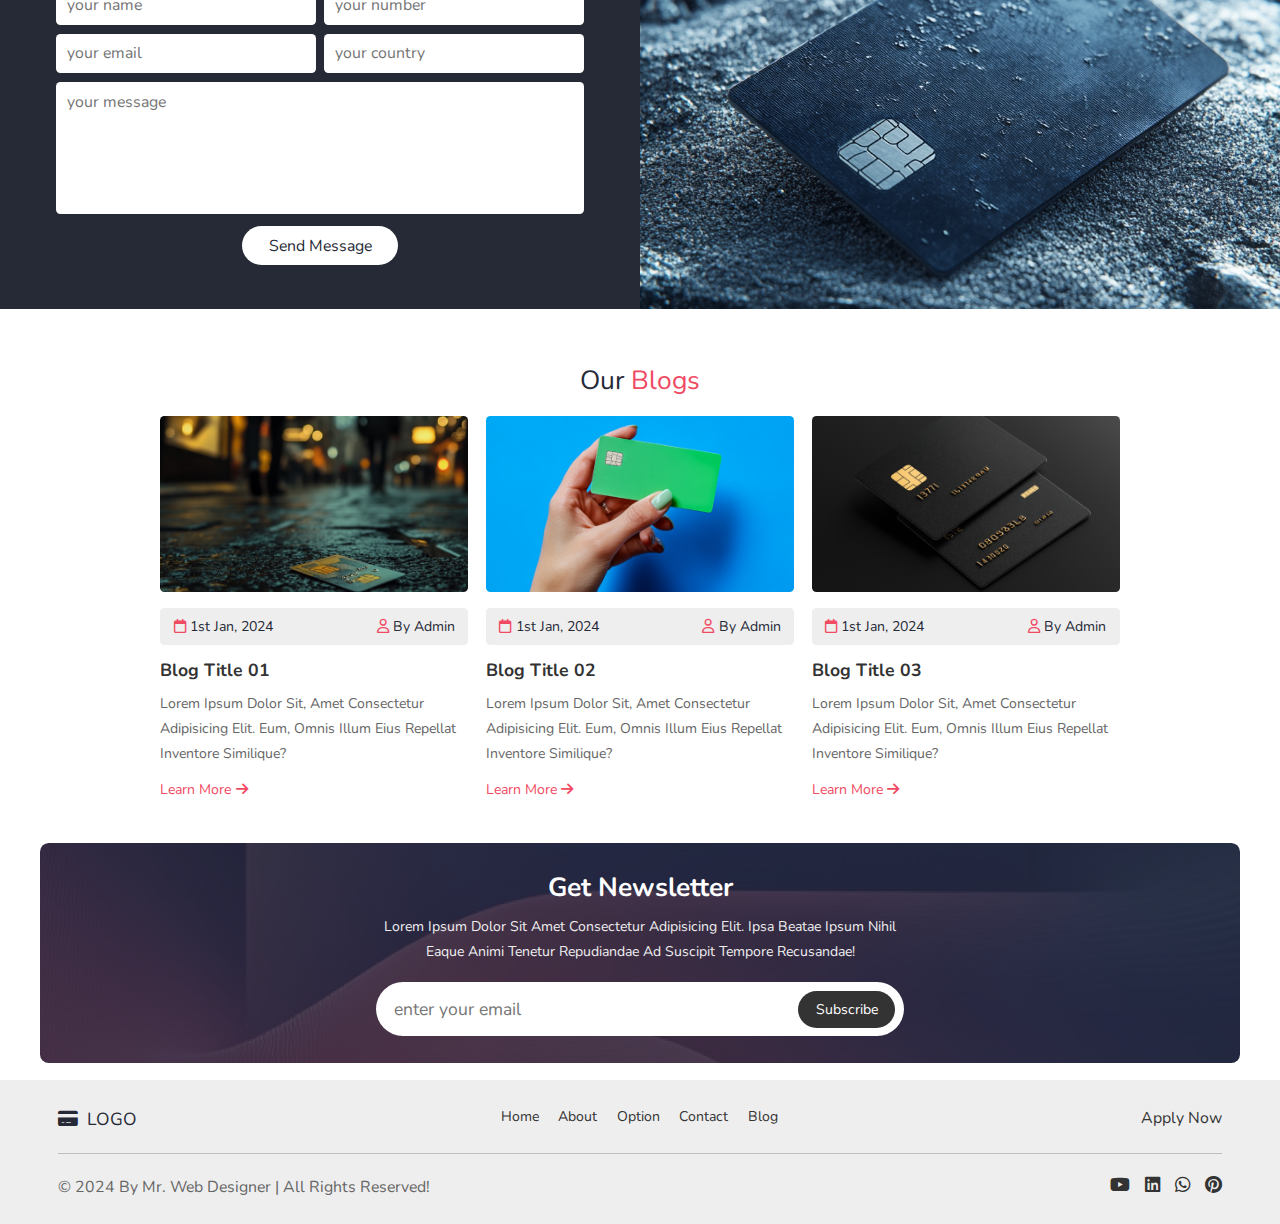
==== commit 9c33b813: "상단이미지 수정" ====
--- a/index.html
+++ b/index.html
@@ -41,7 +41,7 @@
                 <a href="#" class="btn">Apply Now<i class="fas fa-arrow-right"></i></a>
         </div>
         <div class="image">
-            <img src="images/home_img.png" alt="">
+            <img src="images/blog-3.png" alt="">
         </div>
     </section>
  </div>
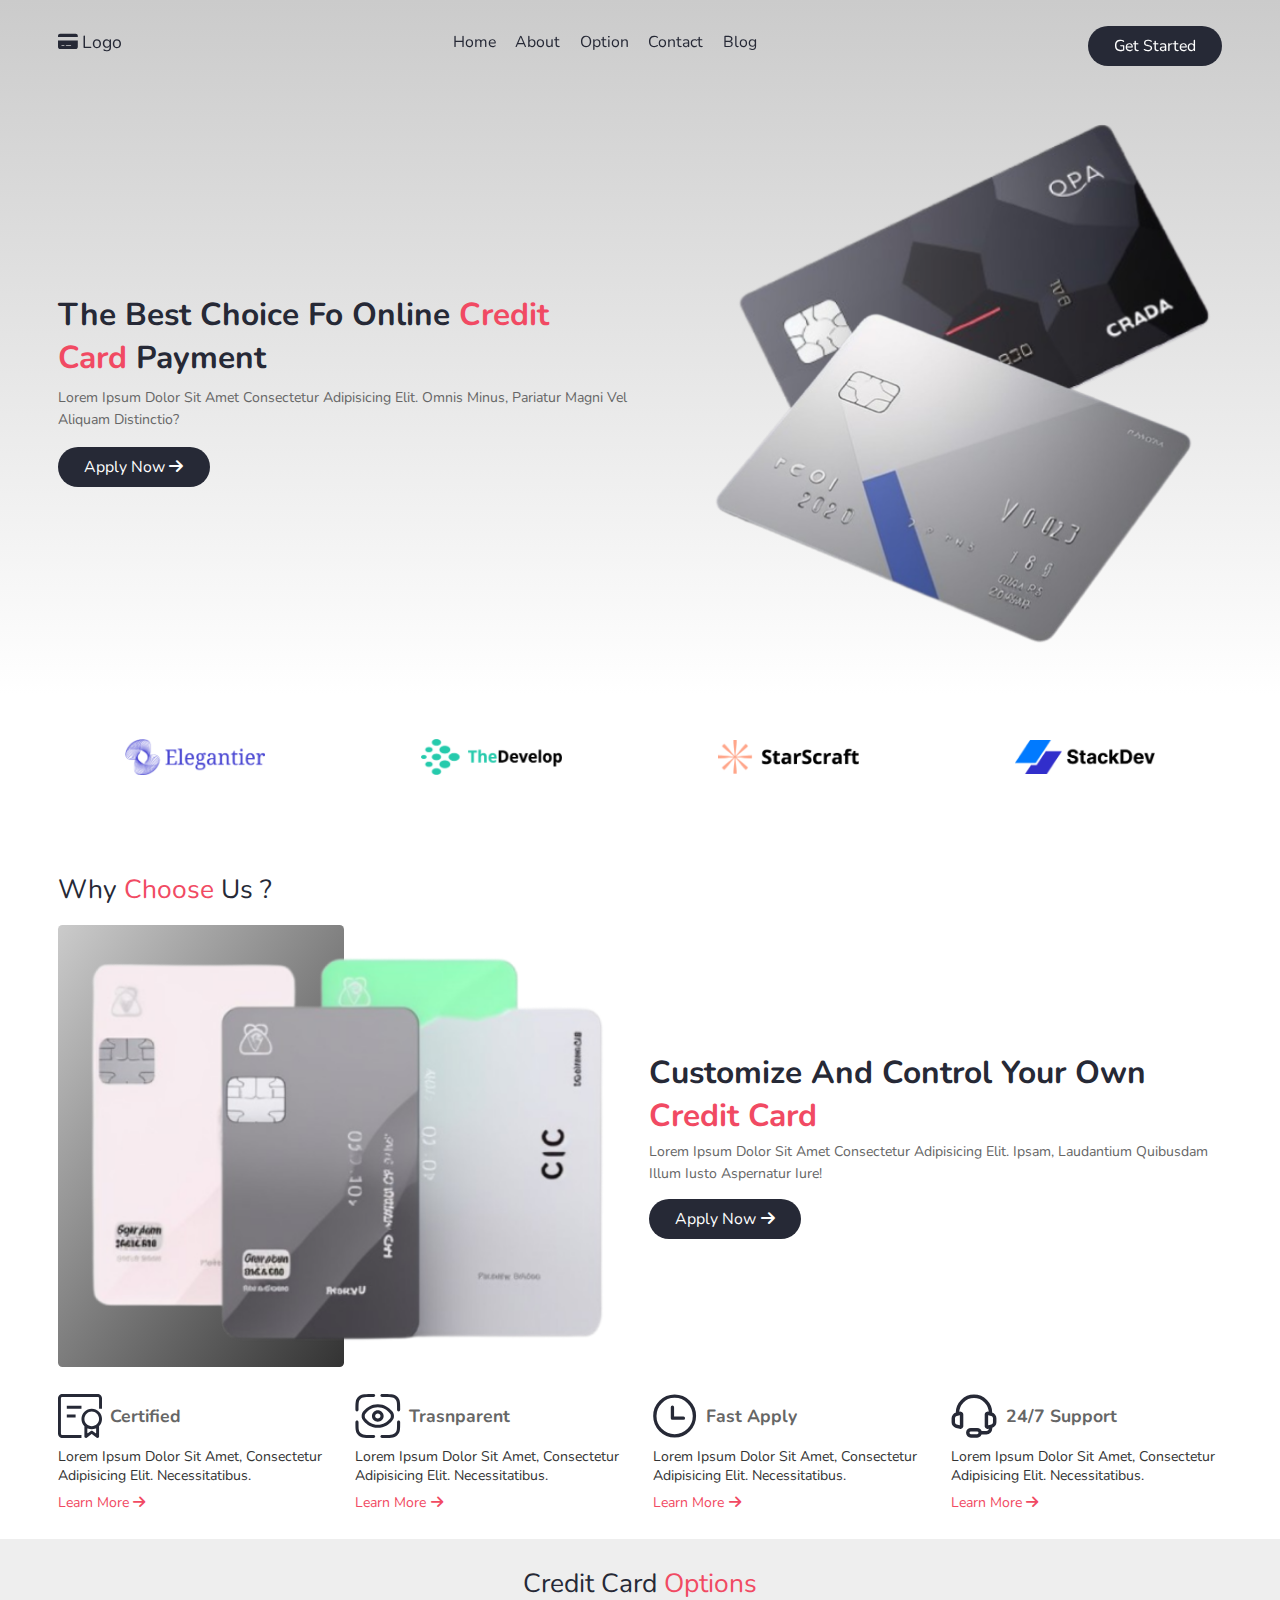
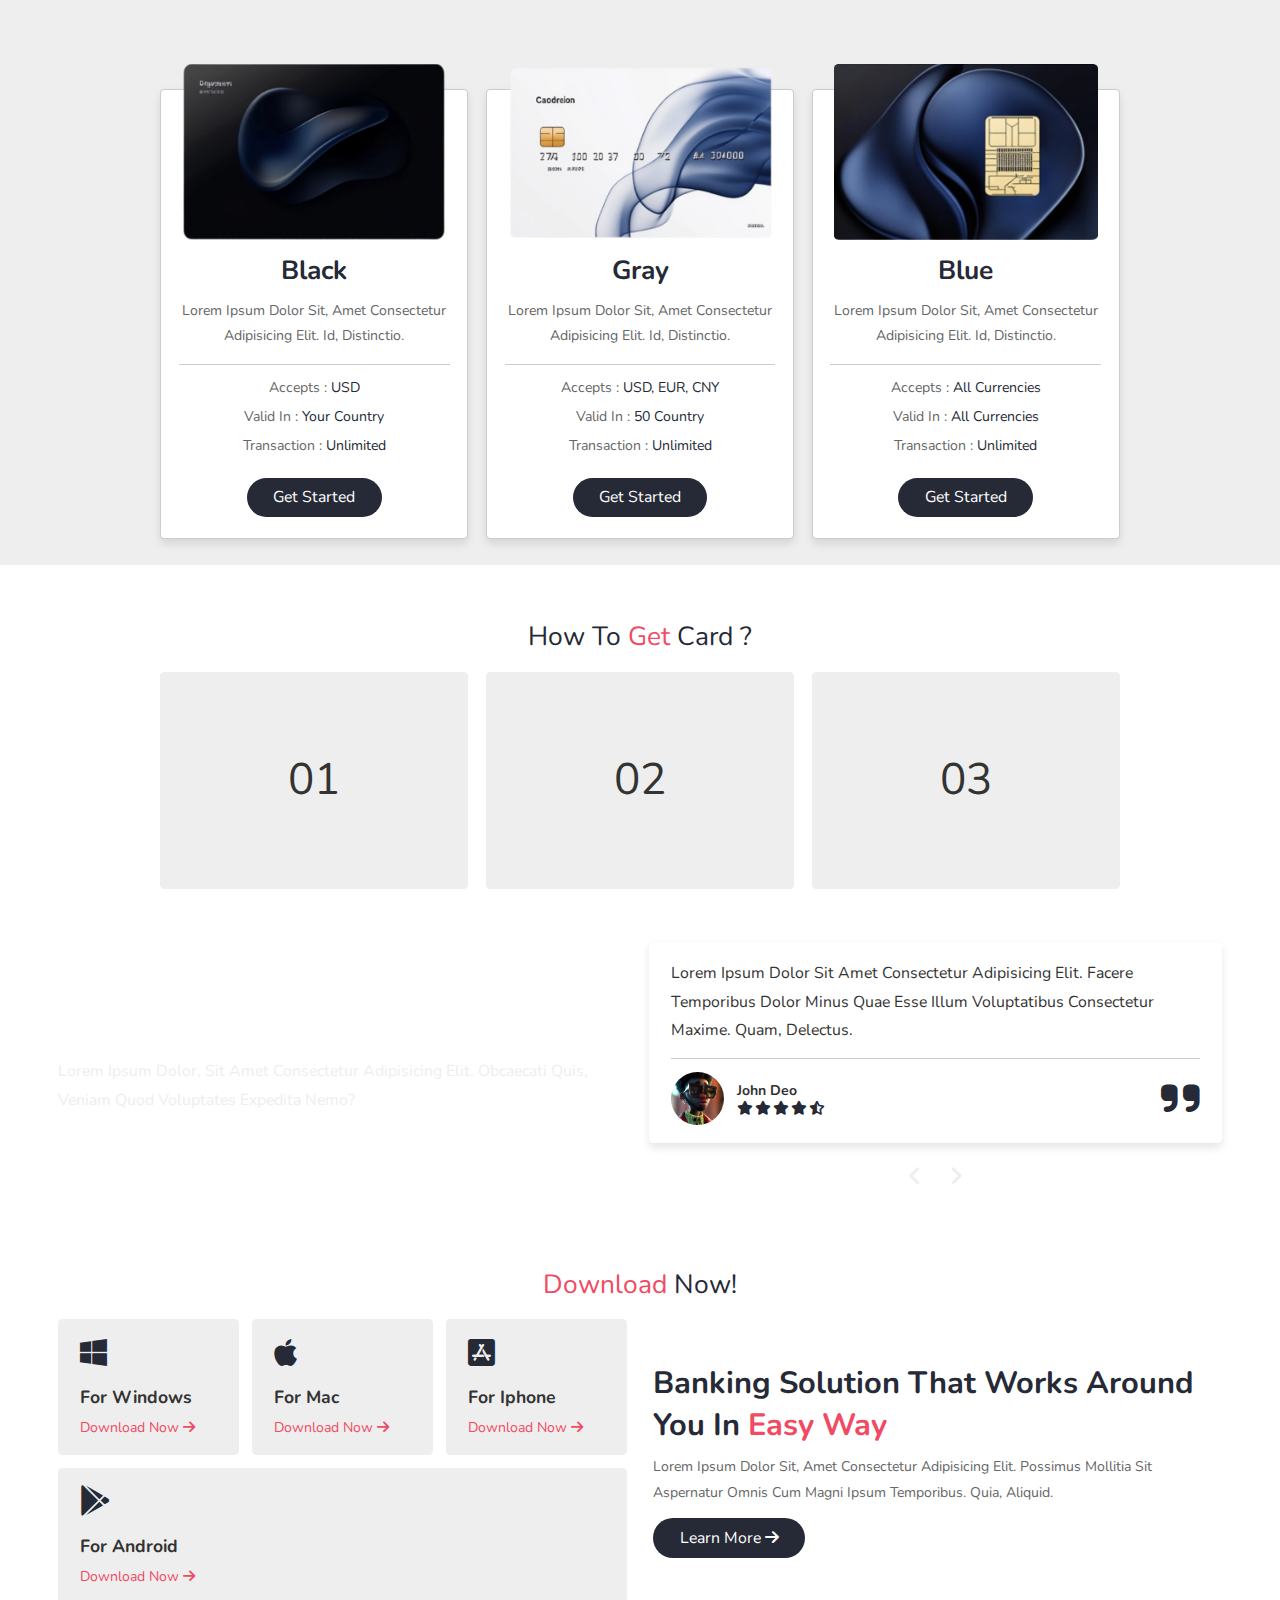
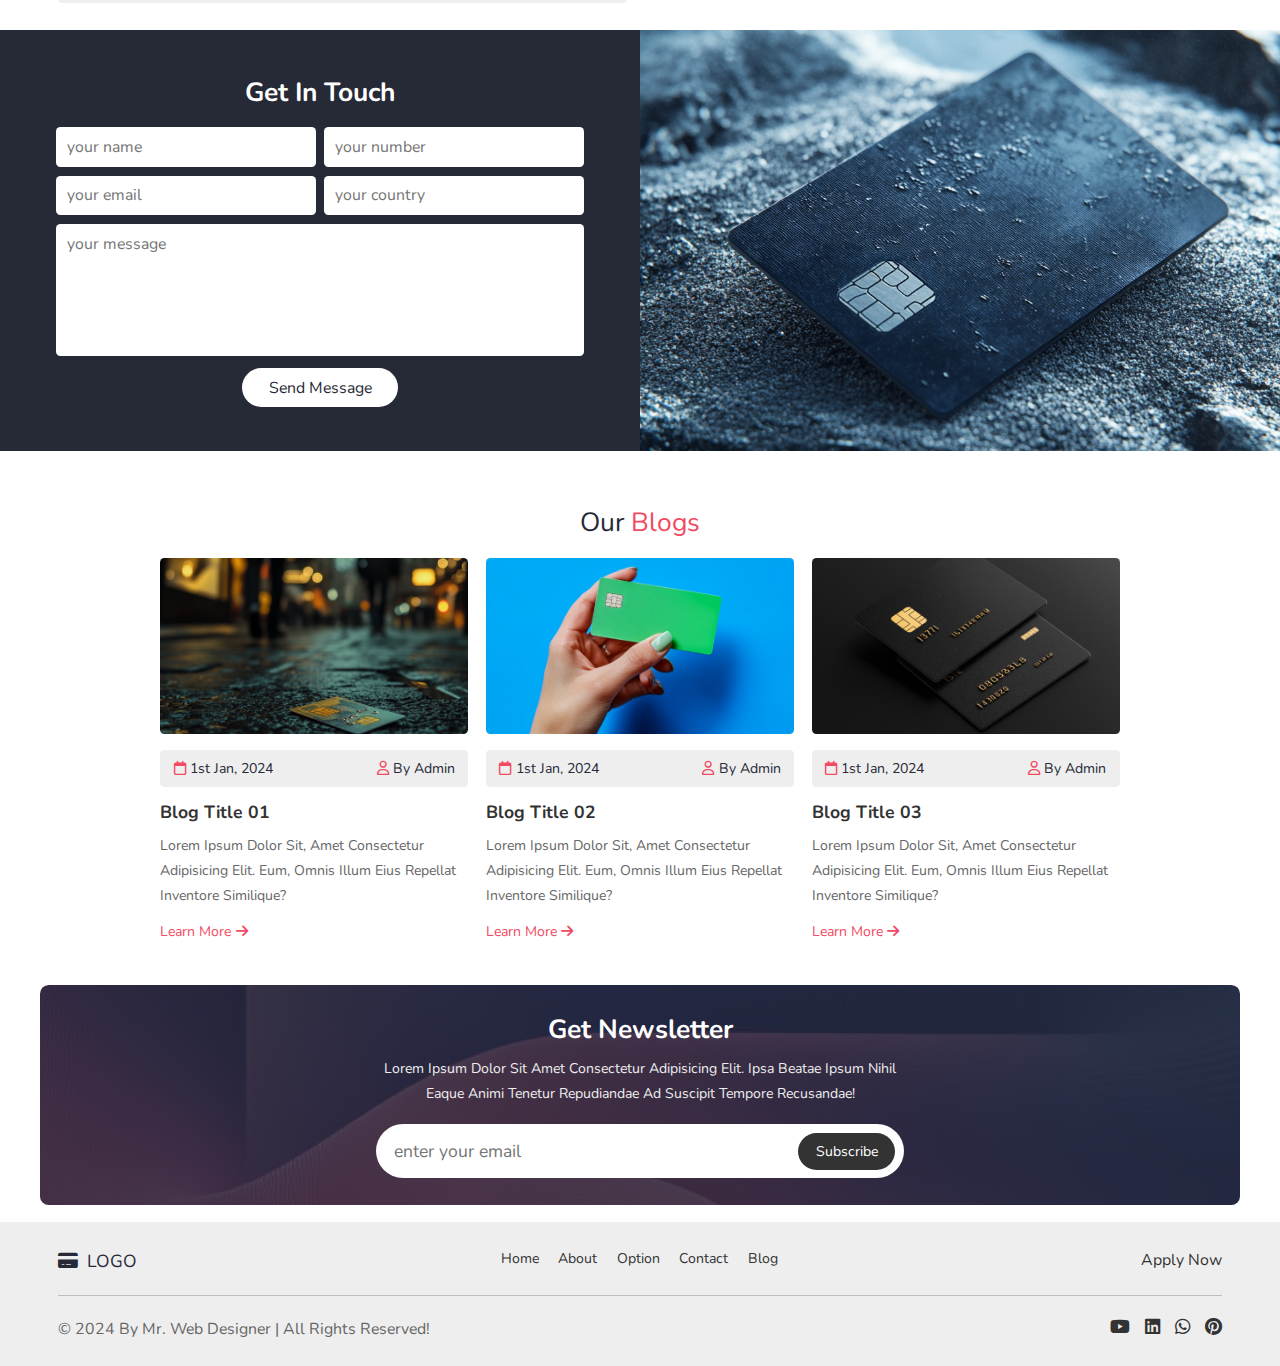
==== commit 3ae0674f: "상단이미지 수정" ====
--- a/index.html
+++ b/index.html
@@ -41,7 +41,7 @@
                 <a href="#" class="btn">Apply Now<i class="fas fa-arrow-right"></i></a>
         </div>
         <div class="image">
-            <img src="images/blog-3.png" alt="">
+            <img src="images/home_img.png" alt="">
         </div>
     </section>
  </div>
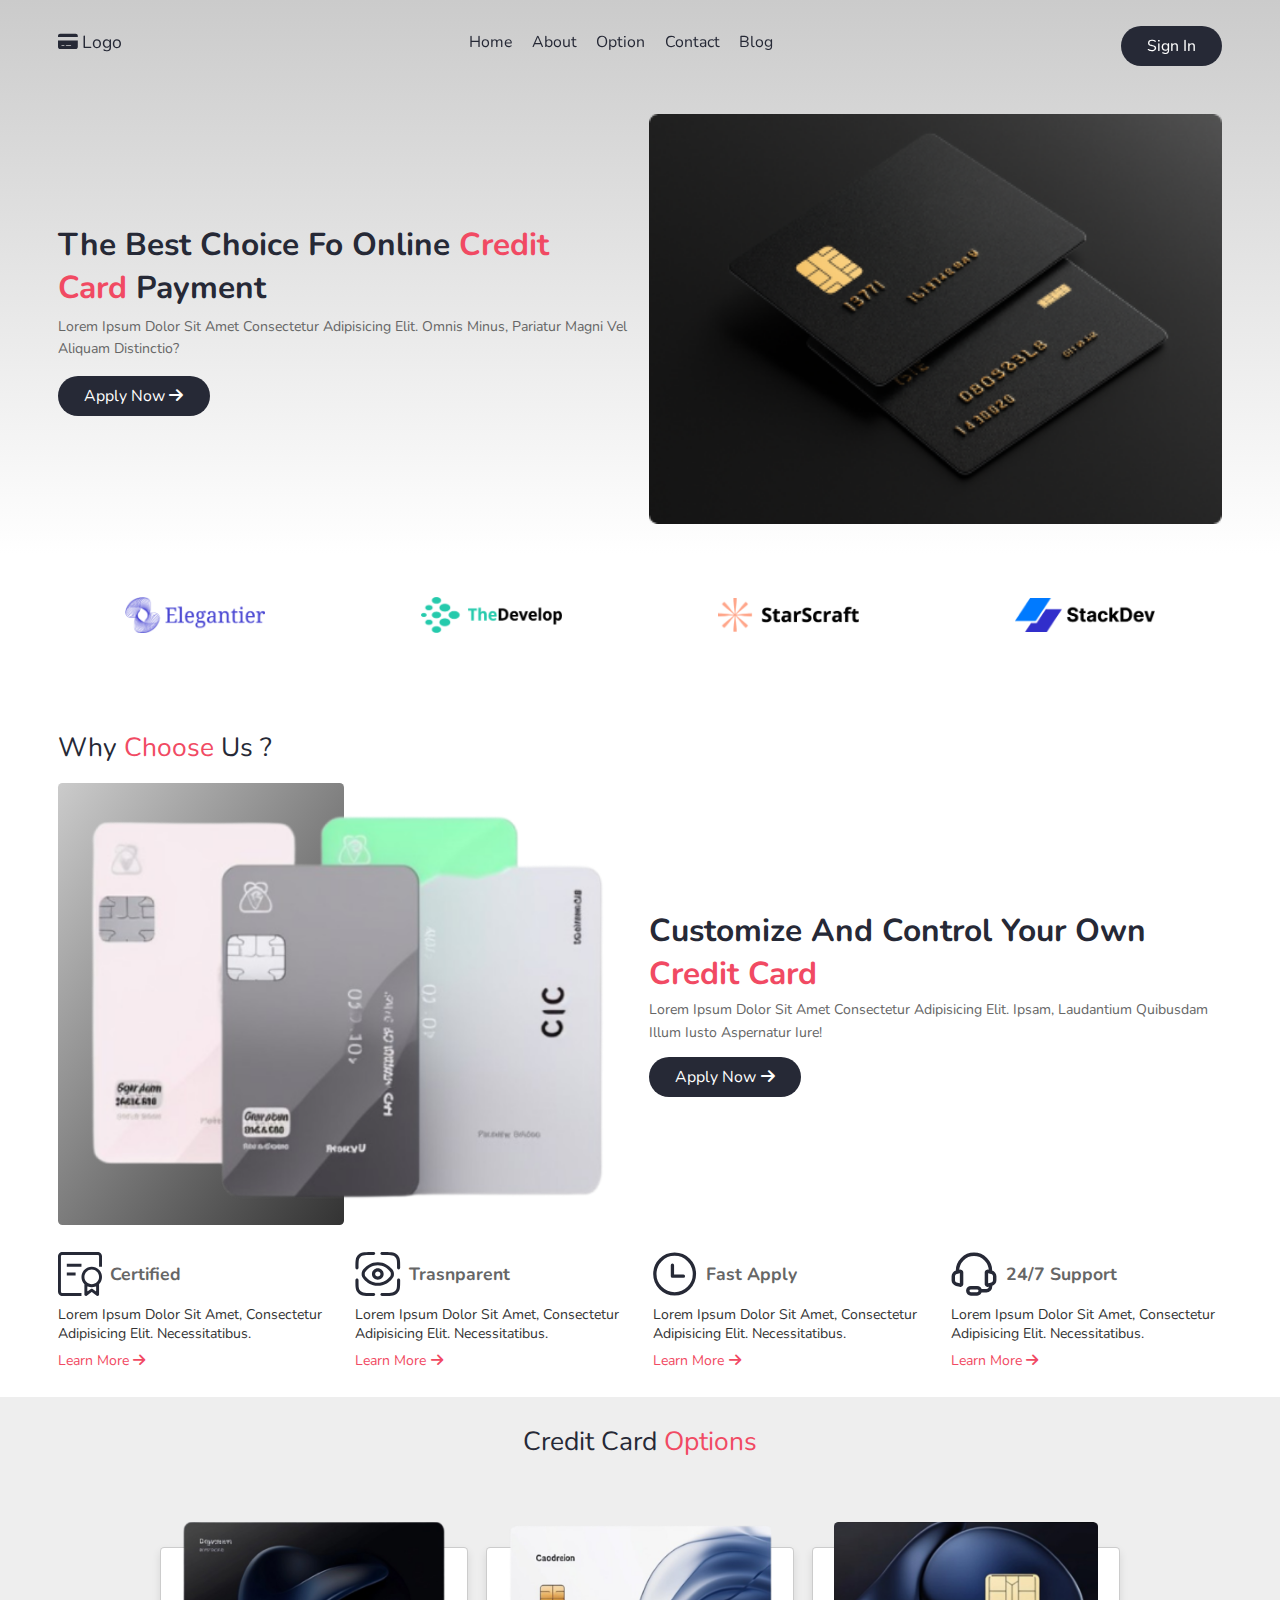
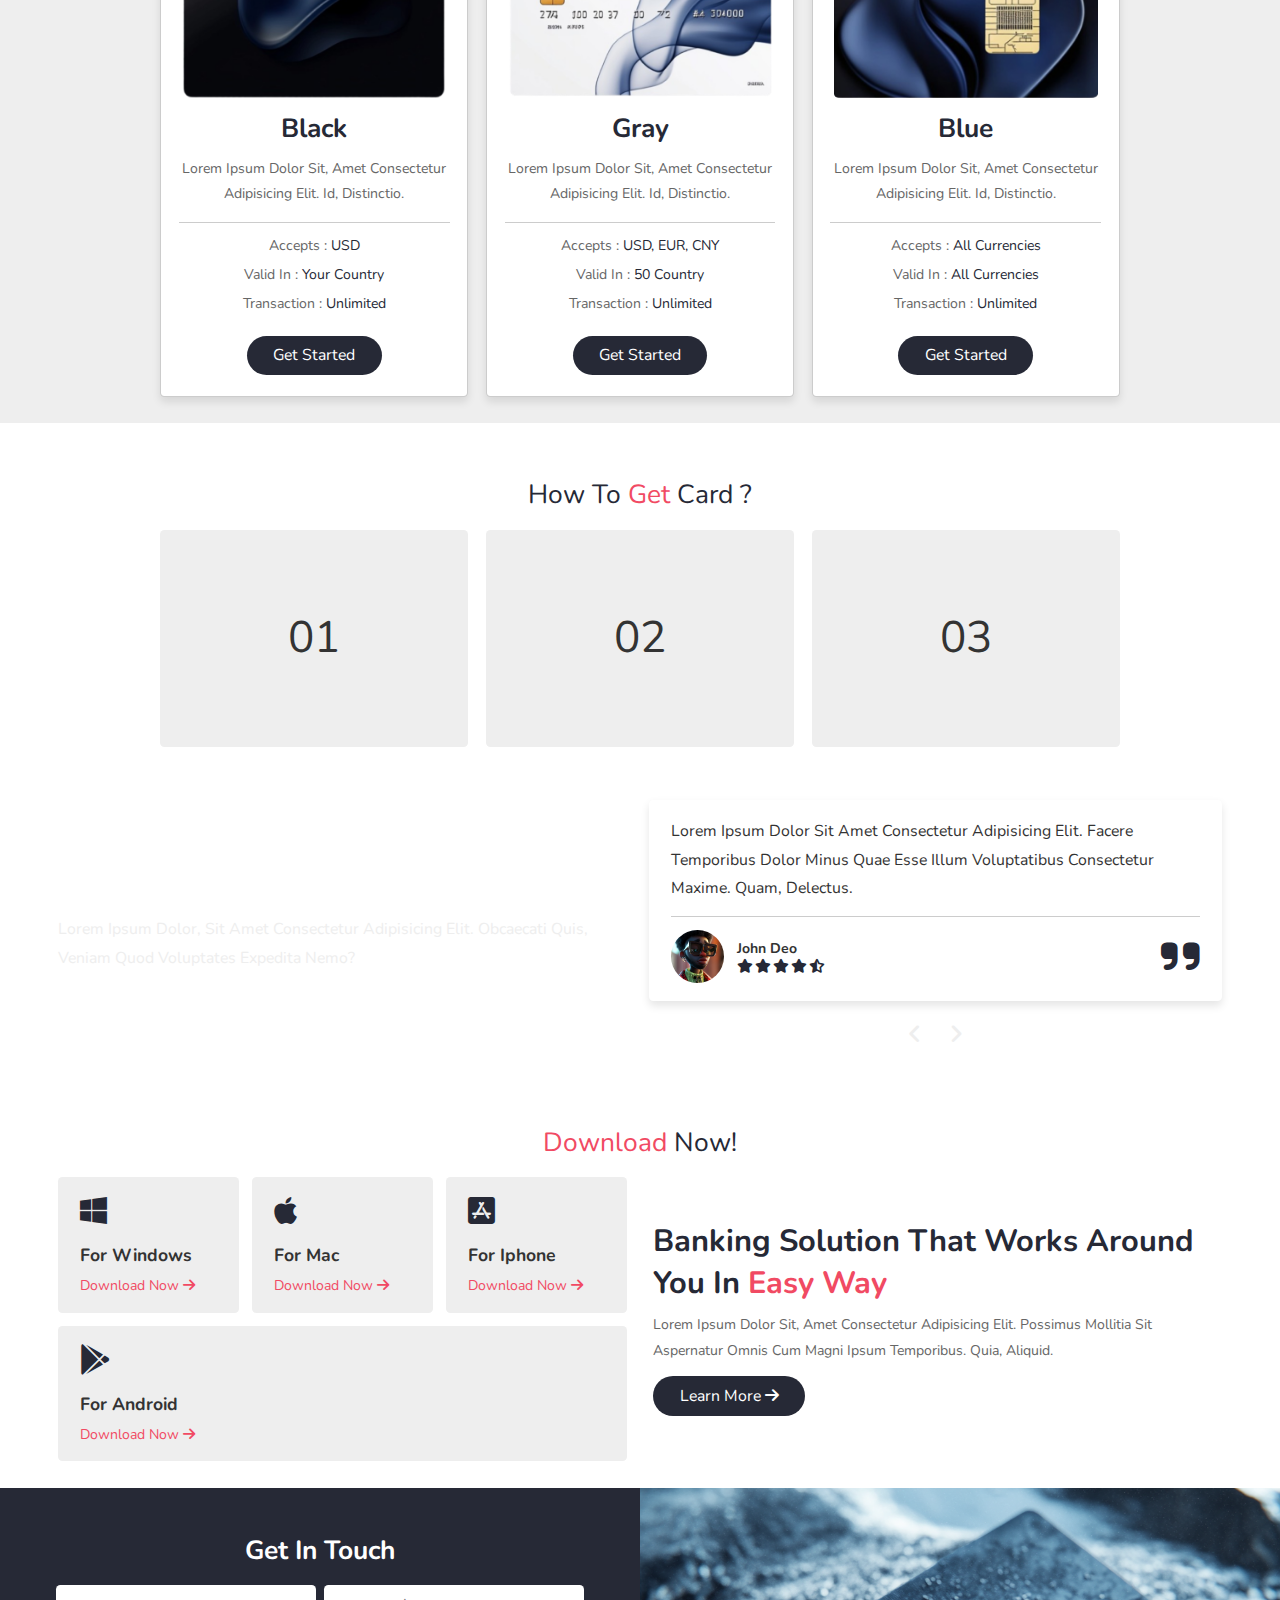
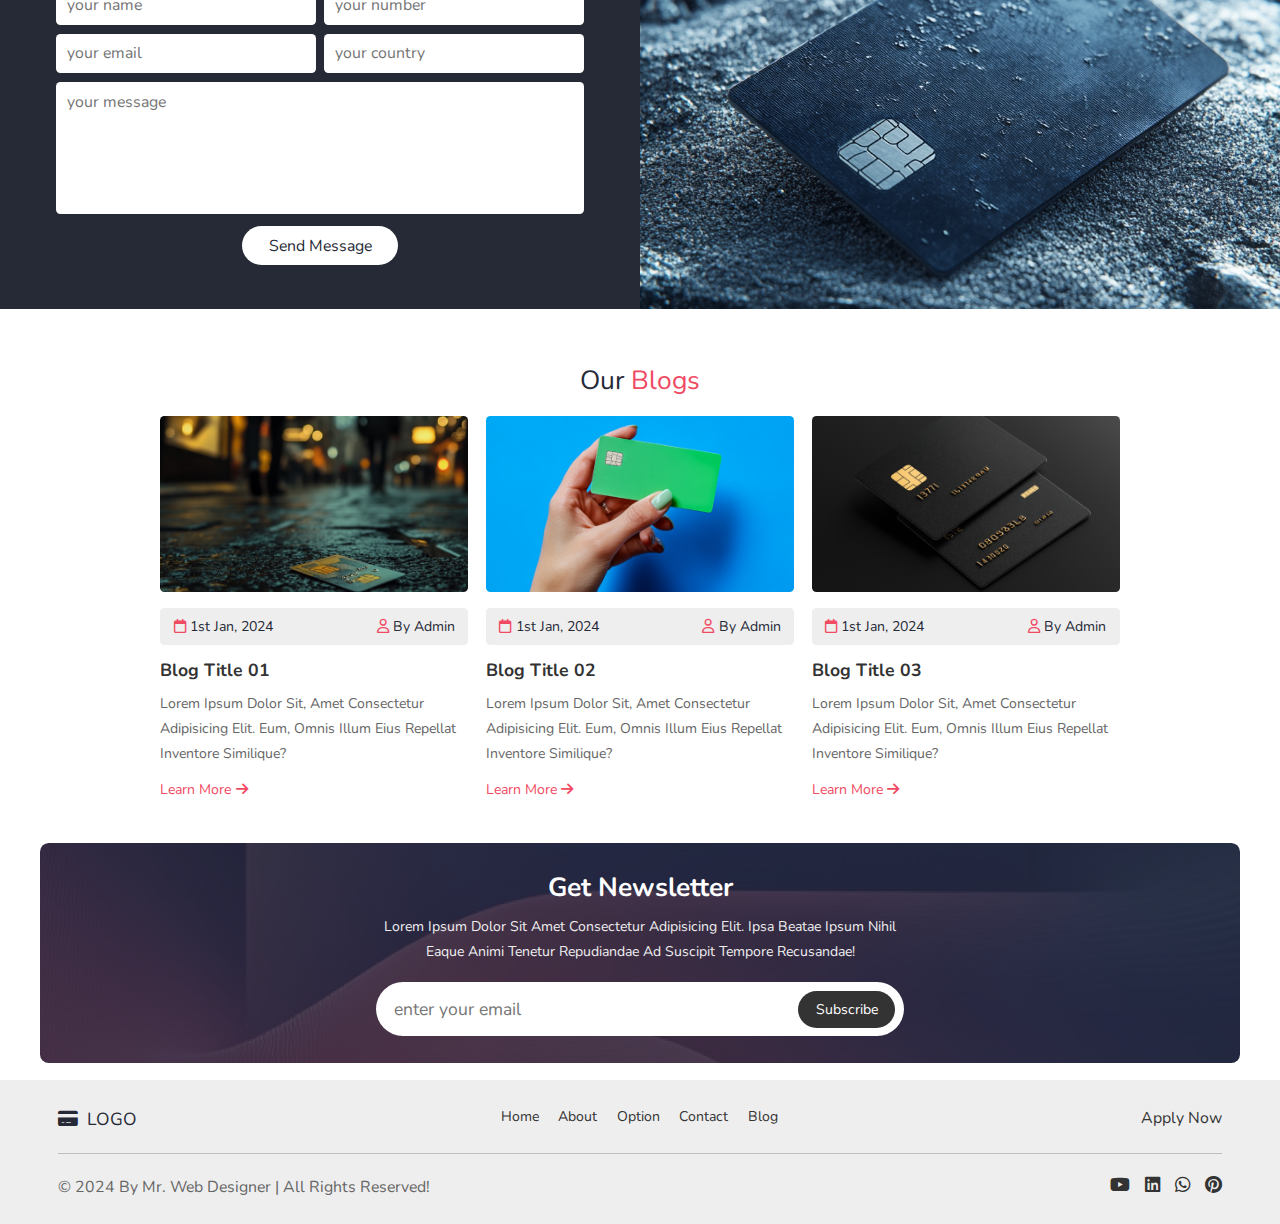
==== commit 0e7f8cc1: "공통부분 수정" ====
--- a/index.html
+++ b/index.html
@@ -22,7 +22,7 @@
             <a href="#contact">Contact</a>
             <a href="#blog">Blog</a>
         </nav>
-        <a href="#" class="btn">Get Started</a>
+        <a href="/signin" class="btn">Sign in</a>
         <!-- 1000이하 일때 메뉴 작업 -->
         <div id="menu-btn" class="fas fa-bars-staggered"></div>
 
@@ -41,7 +41,7 @@
                 <a href="#" class="btn">Apply Now<i class="fas fa-arrow-right"></i></a>
         </div>
         <div class="image">
-            <img src="images/home_img.png" alt="">
+            <img src="images/blog-3.png" alt="">
         </div>
     </section>
  </div>
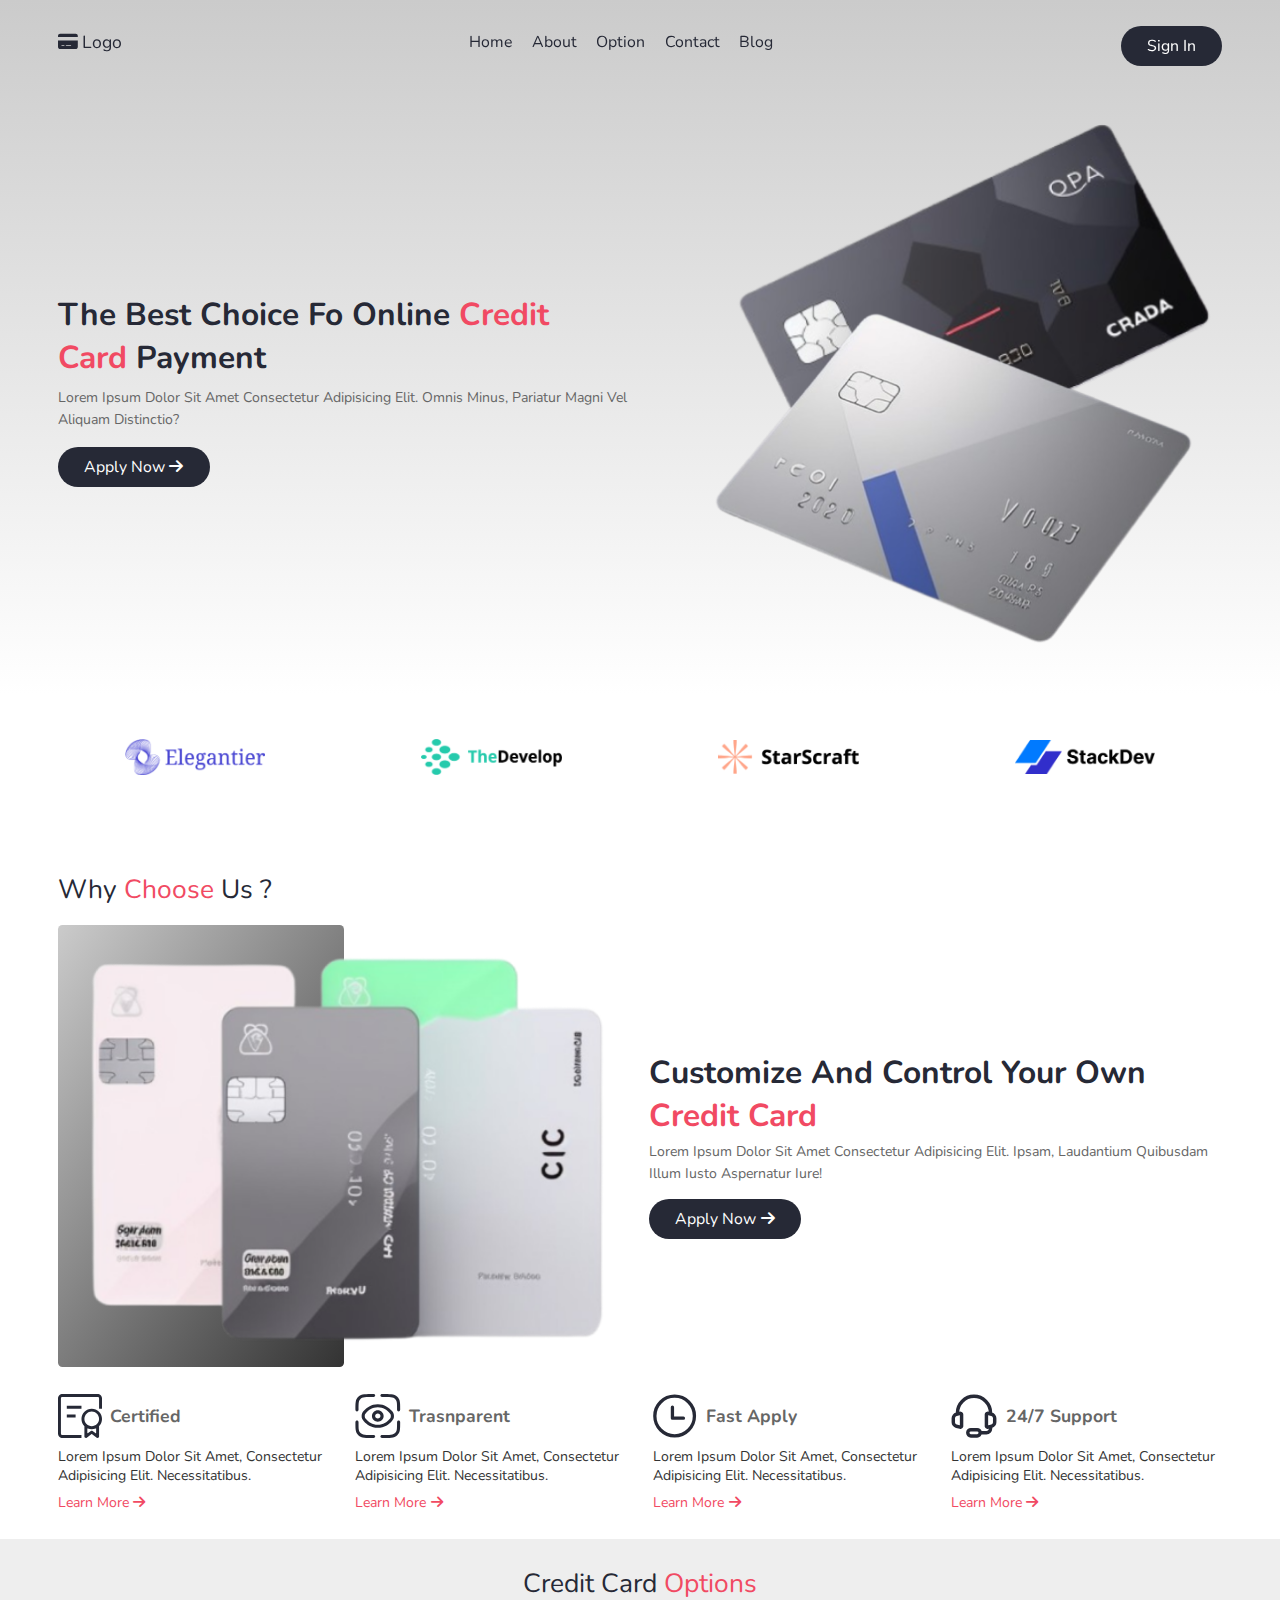
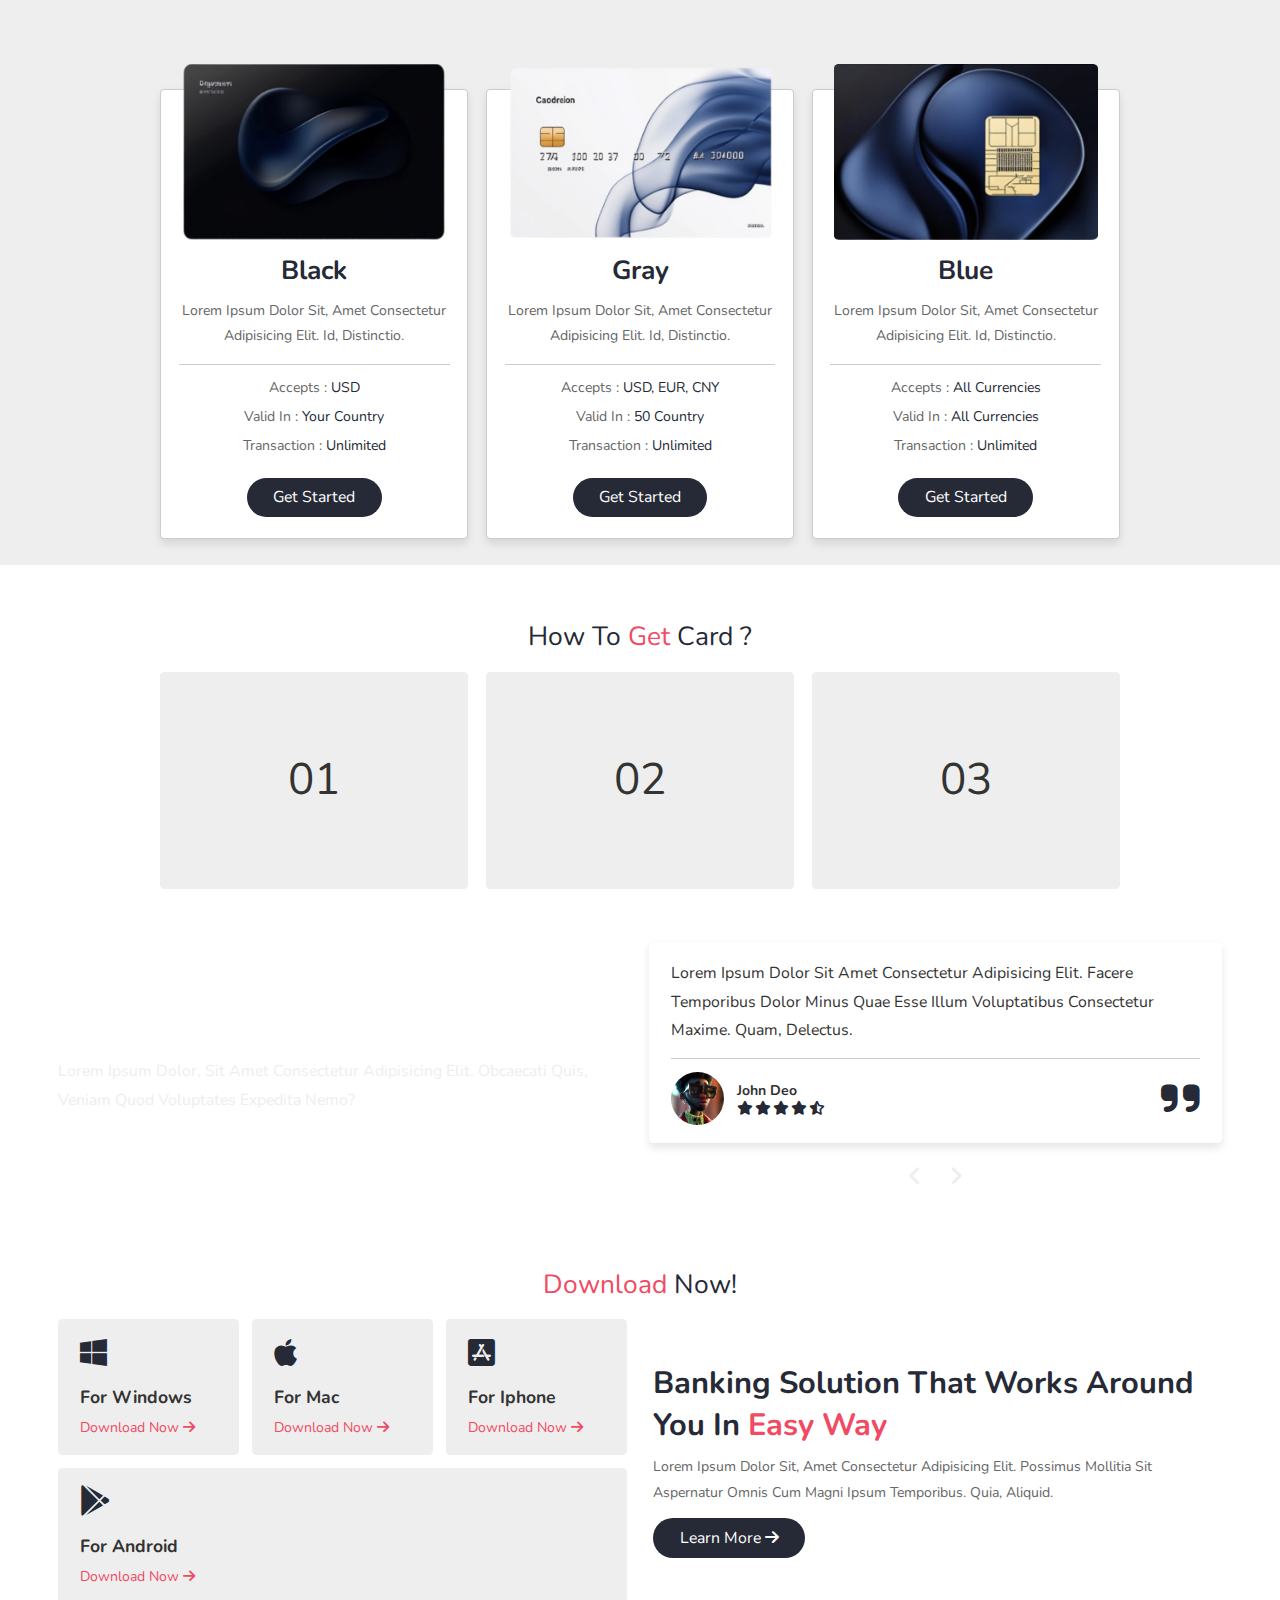
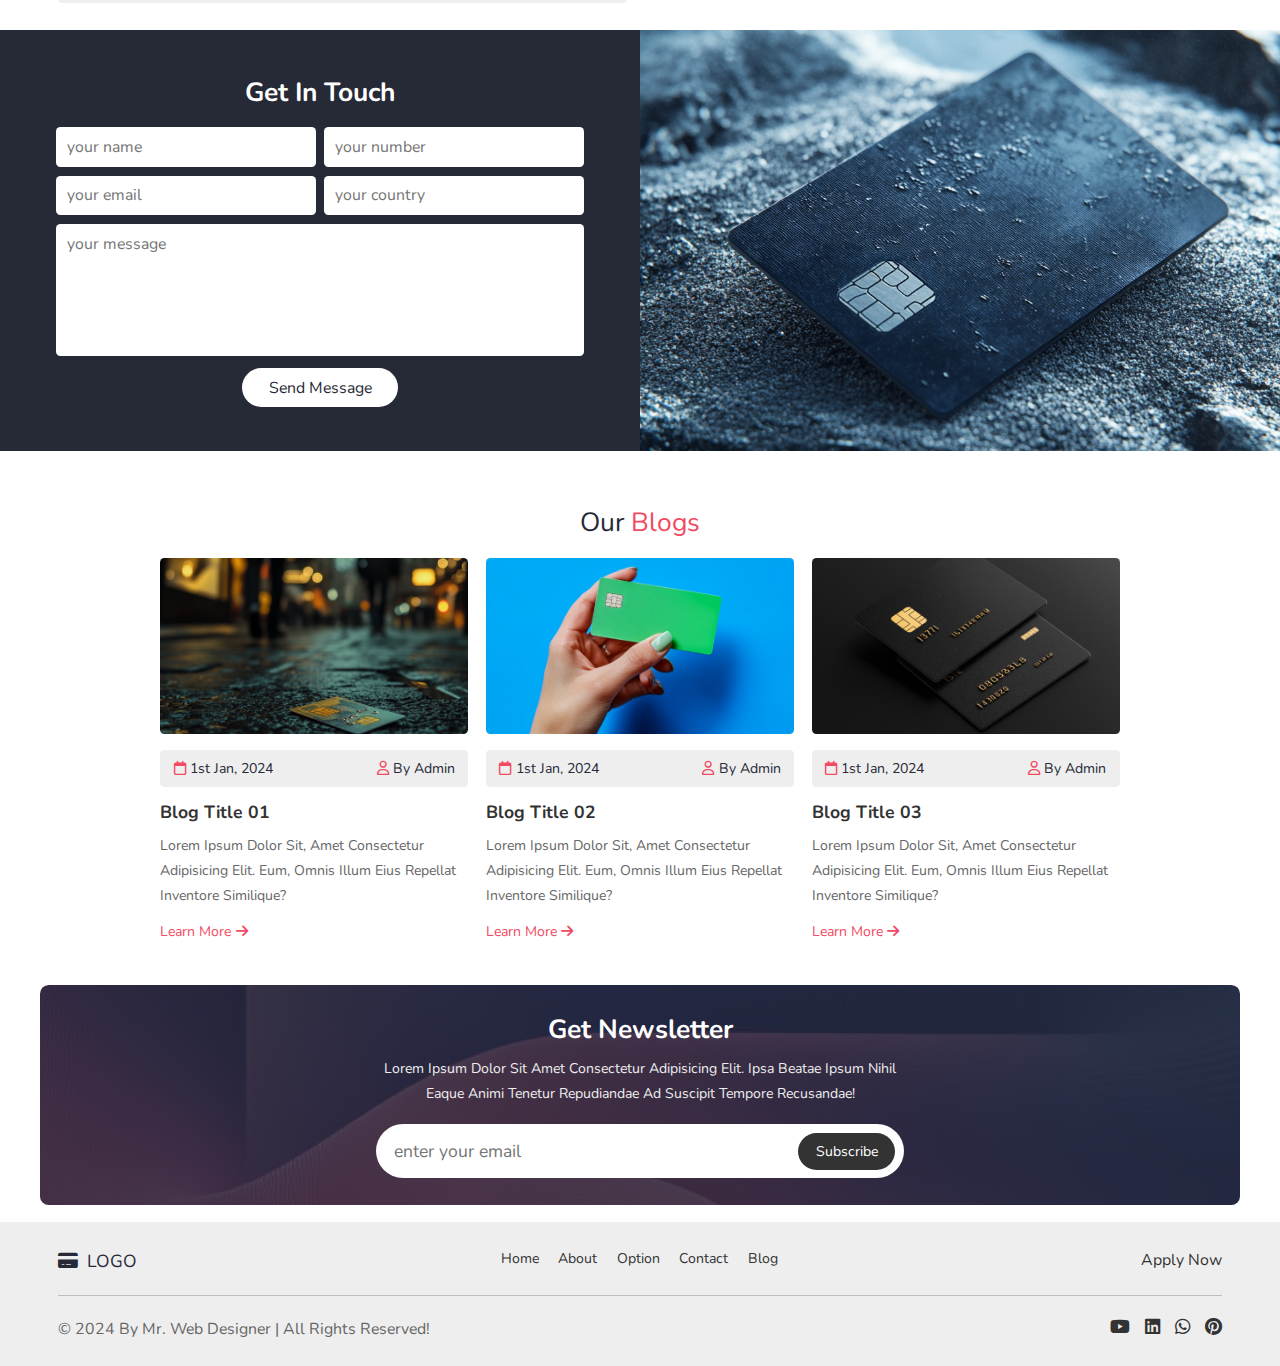
==== commit 631b2bc0: "Merge pull request #1 from dongsung2024/signin" ====
--- a/index.html
+++ b/index.html
@@ -41,7 +41,7 @@
                 <a href="#" class="btn">Apply Now<i class="fas fa-arrow-right"></i></a>
         </div>
         <div class="image">
-            <img src="images/blog-3.png" alt="">
+            <img src="images/home_img.png" alt="">
         </div>
     </section>
  </div>
